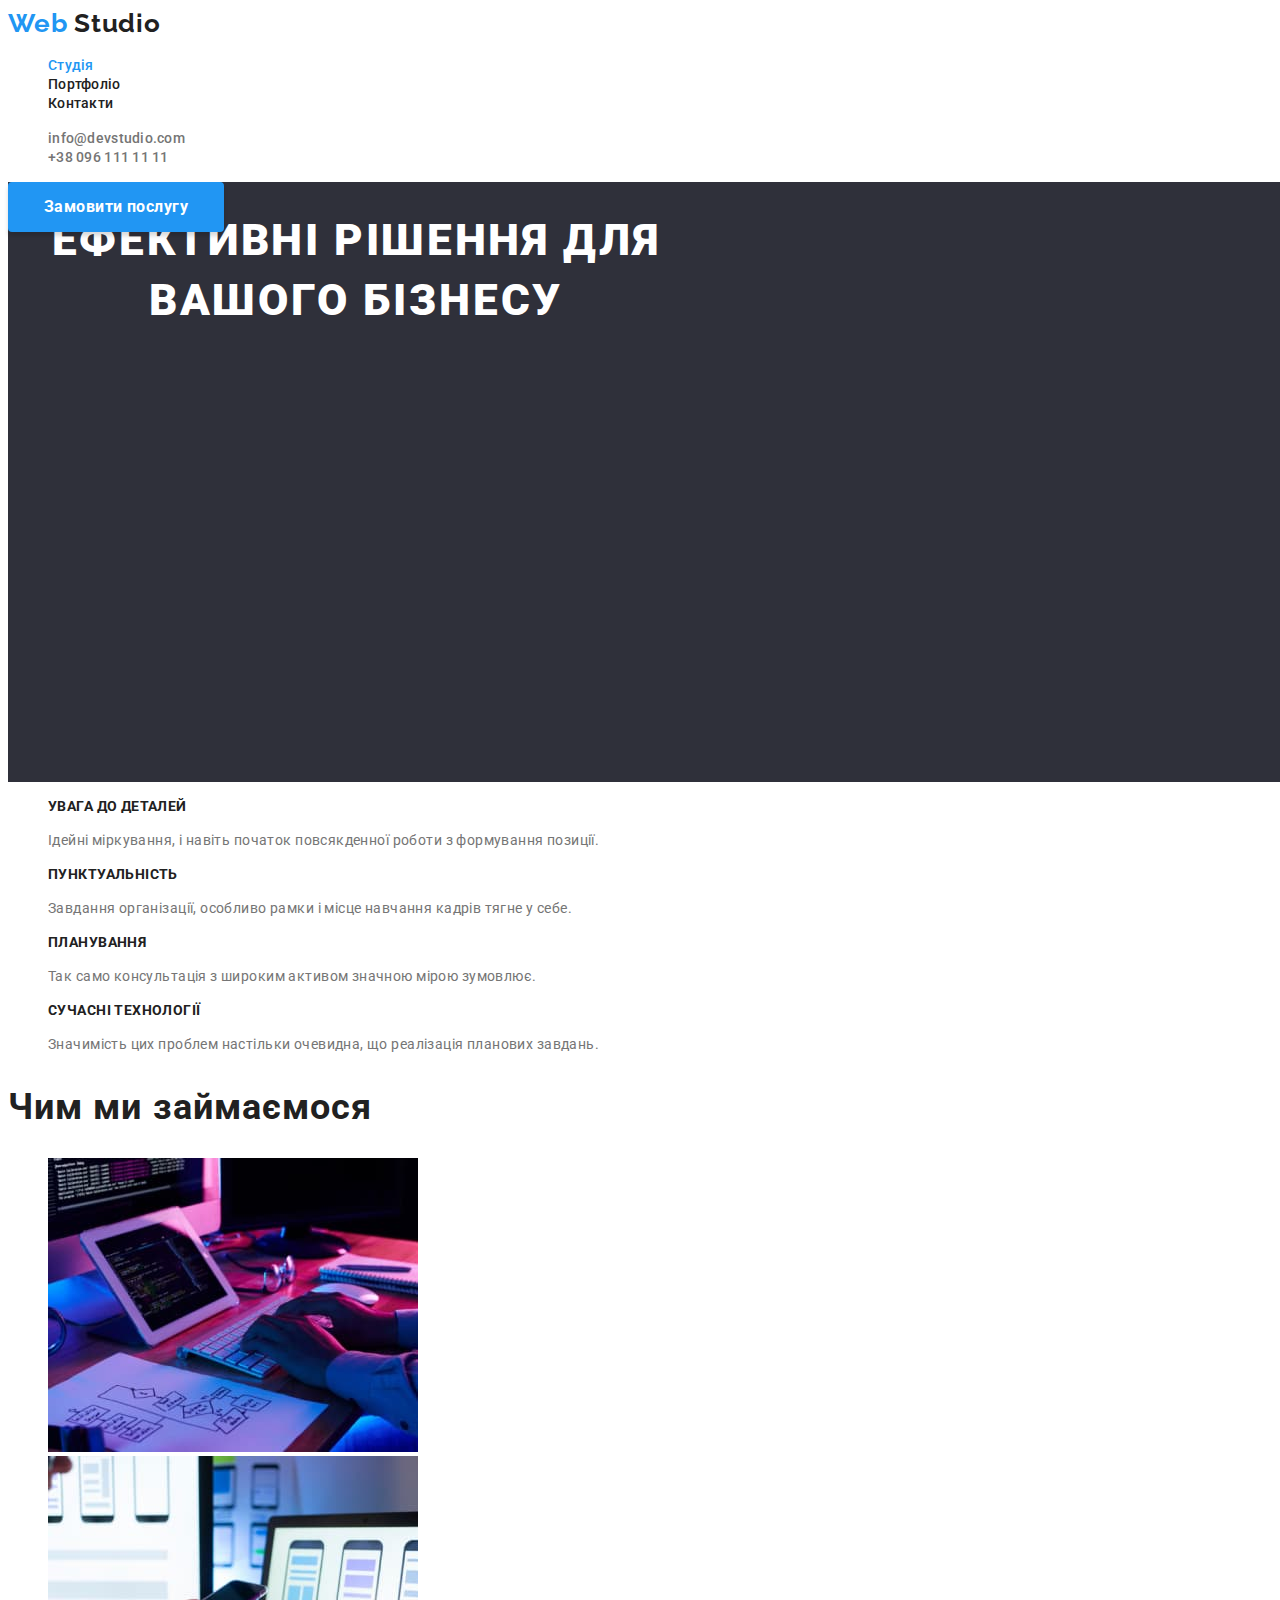
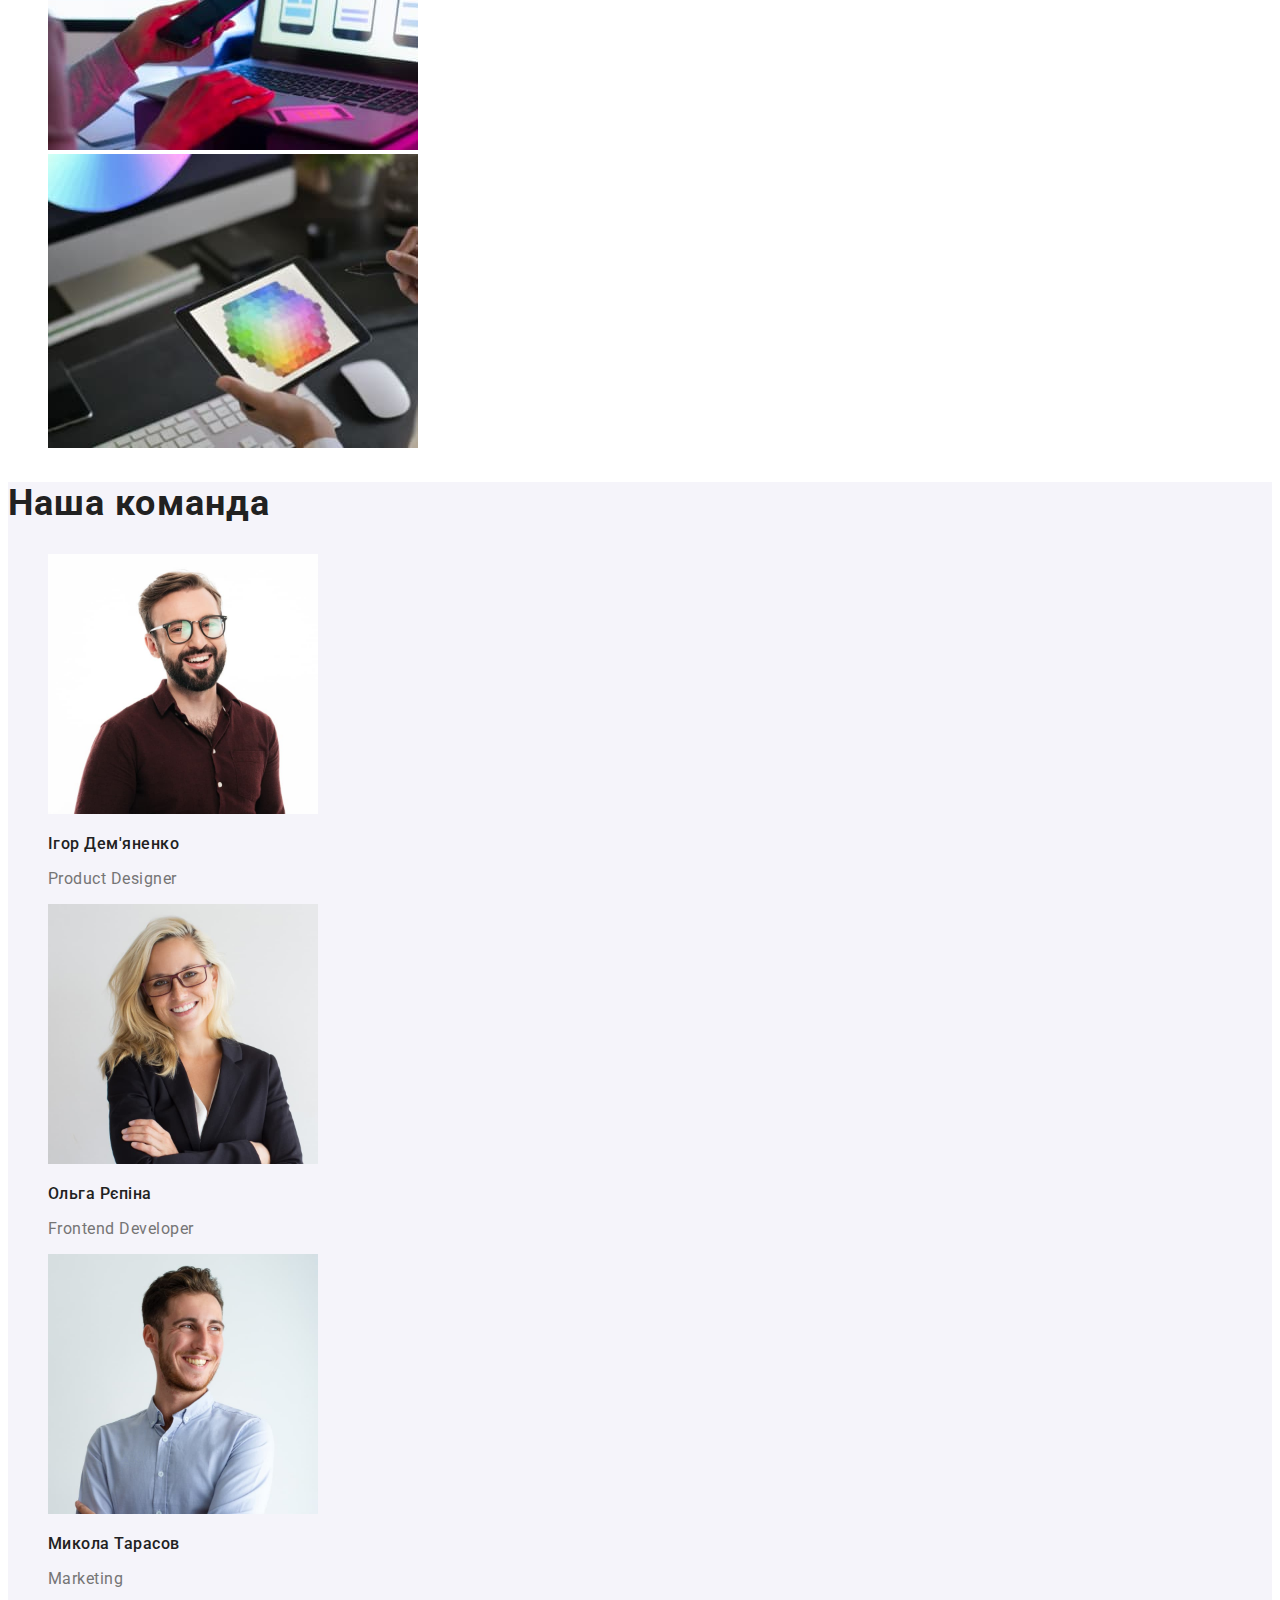
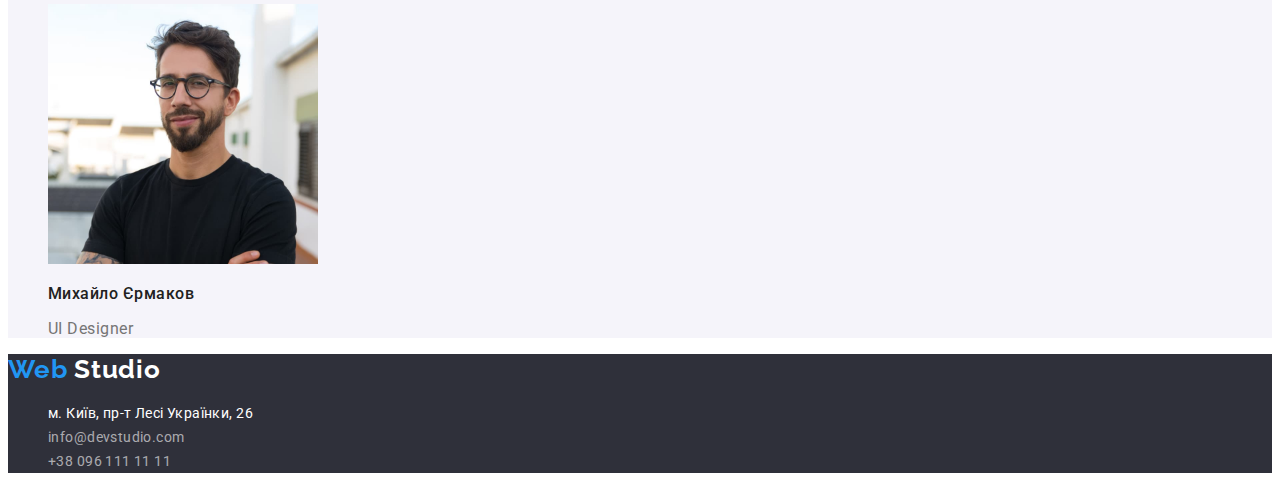
==== index.html @ 4c3aa077 "копія дз2 в дз3" ====
<!DOCTYPE html>
<html lang="uk">
  <head>
    <link rel="preconnect" href="https://fonts.googleapis.com" />
    <link rel="preconnect" href="https://fonts.gstatic.com" crossorigin />
    <link rel="preconnect" href="https://fonts.googleapis.com" />
    <link rel="preconnect" href="https://fonts.gstatic.com" crossorigin />
    <meta charset="UTF-8" />
    <meta http-equiv="X-UA-Compatible" content="IE=edge" />
    <meta name="viewport" content="width=device-width, initial-scale=1.0" />
    <title>Home work1 WebStudio</title>
    <link
      href="https://fonts.googleapis.com/css2?family=Raleway:wght@700&family=Roboto:wght@400;500;700;900&display=swap"
      rel="stylesheet"
    />
    <link rel="stylesheet" href="./css/styles.css" />
  </head>
  <body>
    <!-- Header -->
    <header>
      <a href="#" class="logo">
        Web
        <span class="logo-web">Studio</span>
      </a>
      <nav class="nav-links">
        <ul class="list">
          <li><a class="link link-page-current" href="#">Студія</a></li>
          <li>
            <a class="link link-page-secondary" href="./portfolio.html">
              Портфоліо
            </a>
          </li>
          <li><a class="link link-page-secondary" href="#">Контакти</a></li>
        </ul>
      </nav>
      <ul class="list">
        <li>
          <a class="header-contact" href="mailto:info@devstudio.com">
            info@devstudio.com
          </a>
        </li>
        <li>
          <a class="header-contact" href="tel:+380961111111">
            +38 096 111 11 11
          </a>
        </li>
      </ul>
    </header>
    <!-- main -->
    <main>
      <section class="hero">
        <h1 class="hero-title">Ефективні рішення для вашого бізнесу</h1>
        <button type="button" class="hero-button">Замовити послугу</button>
      </section>
      <section class="benefits">
        <h2 hidden>Переваги</h2>
        <ul class="list">
          <li>
            <h3 class="benefits-title">УВАГА ДО ДЕТАЛЕЙ</h3>
            <p class="benefits-text">
              Ідейні міркування, і навіть початок повсякденної роботи з
              формування позиції.
            </p>
          </li>
          <li>
            <h3 class="benefits-title">ПУНКТУАЛЬНІСТЬ</h3>
            <p class="benefits-text">
              Завдання організації, особливо рамки і місце навчання кадрів тягне
              у себе.
            </p>
          </li>
          <li>
            <h3 class="benefits-title">ПЛАНУВАННЯ</h3>
            <p class="benefits-text">
              Так само консультація з широким активом значною мірою зумовлює.
            </p>
          </li>
          <li>
            <h3 class="benefits-title">СУЧАСНІ ТЕХНОЛОГІЇ</h3>
            <p class="benefits-text">
              Значимість цих проблем настільки очевидна, що реалізація планових
              завдань.
            </p>
          </li>
        </ul>
      </section>
      <section class="project">
        <h2 class="project-title">Чим ми займаємося</h2>
        <ul class="list">
          <li>
            <img
              src="./img/project1.jpg"
              alt="frontend пише код проєкту"
              width="370"
            />
          </li>
          <li>
            <img
              src="./img/project2.jpg"
              alt="адаптація до мобільної версії"
              width="370"
            />
          </li>
          <li>
            <img
              src="./img/project3.jpg"
              alt="дизайнер підбирає кольор"
              width="370"
            />
          </li>
        </ul>
      </section>
      <section class="team">
        <h2 class="team-title">Наша команда</h2>
        <ul class="list">
          <li>
            <img
              src="./img/project_designer.jpg"
              alt="керіник проєкта"
              width="270"
            />
            <h3 class="specialist-title">Ігор Дем'яненко</h3>
            <p class="specialist-text">Product Designer</p>
          </li>
          <li>
            <img
              src="./img/frontend_developer.jpg"
              alt="frontend"
              width="270"
            />
            <h3 class="specialist-title">Ольга Рєпіна</h3>
            <p class="specialist-text">Frontend Developer</p>
          </li>
          <li>
            <img src="./img/marketing.jpg" alt="маркетолог" width="270" />
            <h3 class="specialist-title">Микола Тарасов</h3>
            <p class="specialist-text">Marketing</p>
          </li>
          <li>
            <img src="./img/ui_designer.jpg" alt="дизайнер" width="270" />
            <h3 class="specialist-title">Михайло Єрмаков</h3>
            <p class="specialist-text">UI Designer</p>
          </li>
        </ul>
      </section>
    </main>
    <!-- Footer -->
    <footer class="footer">
      <a href="#" class="logo">
        Web
        <span class="logo-studio">Studio</span>
      </a>
      <address>
        <ul class="list">
          <li>
            <a
              class="address"
              href="https://goo.gl/maps/8CbtvmyLUksSTkxB8"
              target="_blank"
            >
              м. Київ, пр-т Лесі Українки, 26
            </a>
          </li>
          <li>
            <a class="footer-contact" href="mailto:info@devstudio.com">
              info@devstudio.com
            </a>
          </li>
          <li>
            <a class="footer-contact" href="tel:+380961111111">
              +38 096 111 11 11
            </a>
          </li>
        </ul>
      </address>
    </footer>
  </body>
</html>
---- css/styles.css ----
/* колір основного тексту #757575 */
/* колір вторинного тексту #212121 */
/* колір акценту #2196F3 */
/* колір білий #FFFFFF */
/* колір фону темний #2F303A */
/* колір фону сірого #F5F4FA */
/* колір прозорий rgba(255, 255, 255, 0.6) */

:root {
  --primary-text-color: #757575;
  --title-text-color: #212121;
  --accent-color: #2196f3;
  --primary-white-color: #ffffff;
  --color-transparent: rgba(255, 255, 255, 0.6);
  --background-color-dark: #2f303a;
  --background-color-gray: #f5f4fa;
}
/* Загальні стилі */
body {
  font-family: Roboto, sans-serif;
  background-color: var(--primary-white-color);
  color: var(--primary-text-color);
}
.list {
  list-style: none;
}
.buttons {
  list-style: none;
}

.link {
  color: var(--title-text-color);
  text-decoration: none;
  font-family: Roboto;
  font-weight: 500;
  font-size: 14px;
  line-height: calc(16 / 14);
  letter-spacing: 0.02em;
}

/* стилі логотипу */
.logo {
  color: var(--accent-color);
  font-family: 'Raleway';
  font-style: normal;
  font-weight: 700;
  font-size: 26px;
  line-height: calc(31 / 26);
  text-decoration: none;
  letter-spacing: 0.03em;
}
.logo-web {
  color: var(--title-text-color);
}
.logo-studio {
  color: var(--primary-white-color);
}
/* стилі контактів шапки */
.header-contact {
  font-weight: 500;
  font-size: 14px;
  line-height: calc(16 / 14);
  letter-spacing: 0.02em;
  text-decoration: none;
  color: var(--primary-text-color);
}
.header-contact:hover,
.header-contact:focus {
  color: var(--accent-color);
}
/* стилі навігатора */

.link-page-current .link-page-secondary {
  font-weight: 500;
  font-size: 14px;
  line-height: calc(16 / 14);
  letter-spacing: 0.02em;
}

.link-page-secondary:hover,
.link-page-secondary:focus {
  color: var(--accent-color);
}

.link-page-current {
  color: var(--accent-color);
}

/* стилі main WebStudio */
.hero {
  background: var(--background-color-dark);
  width: 1600px;
  height: 600px;
}
.hero-title {
  position: absolute;
  width: 696px;
  height: 120px;
  font-weight: 900;
  font-size: 44px;
  line-height: 1.36;
  text-align: center;
  letter-spacing: 0.06em;
  text-transform: uppercase;
  color: var(--primary-white-color);
}
.hero-button {
  font-family: inherit;
  font-weight: 700;
  font-size: 16px;
  line-height: calc(30 / 16);
  text-align: center;
  letter-spacing: 0.03em;
  color: var(--primary-white-color);
  background-color: var(--accent-color);
  cursor: pointer;
  border-radius: 4px;
  border: 0;
  box-shadow: 0px 4px 4px rgba(0, 0, 0, 0.15);
  position: absolute;
  width: 216px;
  height: 50px;
}
.hero-button:hover,
.hero-button:focus {
  color: var(--primary-white-color);
  background-color: #188ce8;
}
.benefits-title {
  font-size: 14px;
  line-height: calc(16 / 14);
  letter-spacing: 0.03em;
  text-transform: uppercase;
  color: var(--title-text-color);
}
.benefits-text {
  font-size: 14px;
  line-height: calc(24 / 14);
  letter-spacing: 0.03em;
  color: var(--primary-text-color);
}
.project-title {
  font-size: 36px;
  line-height: calc(42 / 36);
  letter-spacing: 0.03em;
  color: var(--title-text-color);
}
.team {
  background-color: var(--background-color-gray);
}
.team-title {
  font-size: 36px;
  line-height: calc(42 / 36);
  letter-spacing: 0.03em;
  color: var(--title-text-color);
}
.specialist-title {
  font-weight: 500;
  font-size: 16px;
  line-height: 19px;
  letter-spacing: 0.03em;
  color: var(--title-text-color);
}
.specialist-text {
  font-size: 16px;
  line-height: calc(19 / 16);
  letter-spacing: 0.03em;
  color: var(--primary-text-color);
}
/* стилі main сторінки Porfolio */

/* стиль кнопки */
.button-filter {
  font-family: inherit;
  font-style: normal;
  font-weight: 500;
  font-size: 16px;
  line-height: calc(26 / 16);
  text-align: center;
  letter-spacing: 0.03em;
  color: var(--title-text-color);
  cursor: pointer;
  background-color: var(--background-color-gray);
  border-radius: 4px;
  border: 0;
}
.button-filter:hover,
.button-filter:focus {
  color: var(--primary-white-color);
  background-color: var(--accent-color);
}
/* стиль Галереї проєктів */
.gallary-title {
  font-size: 18px;
  line-height: calc(36 / 18);
  letter-spacing: 0.06em;
  color: var(--title-text-color);
  text-decoration: none;
}
.gallary-title:hover,
.gallary-title:focus {
  color: var(--accent-color);
}
.gallary-text {
  font-size: 16px;
  line-height: calc(30 / 16);
  letter-spacing: 0.03em;
  color: var(--primary-text-color);
}
/* стилі футера */
.footer {
  background: var(--background-color-dark);
}

.footer-contact {
  font-family: 'Roboto';
  font-style: normal;
  font-weight: 400;
  font-size: 14px;
  line-height: calc(24 / 14);
  text-decoration: none;
  letter-spacing: 0.03em;
  color: var(--color-transparent);
}
.footer-contact:hover,
.footer-contact:focus {
  color: var(--accent-color);
}
/* стиль адреси */
.address {
  color: var(--primary-white-color);
  font-family: 'Roboto';
  font-style: normal;
  font-weight: 400;
  font-size: 14px;
  line-height: calc(24 / 14);
  text-decoration: none;
  letter-spacing: 0.03em;
}
.address:hover,
.address:focus {
  color: var(--accent-color);
}
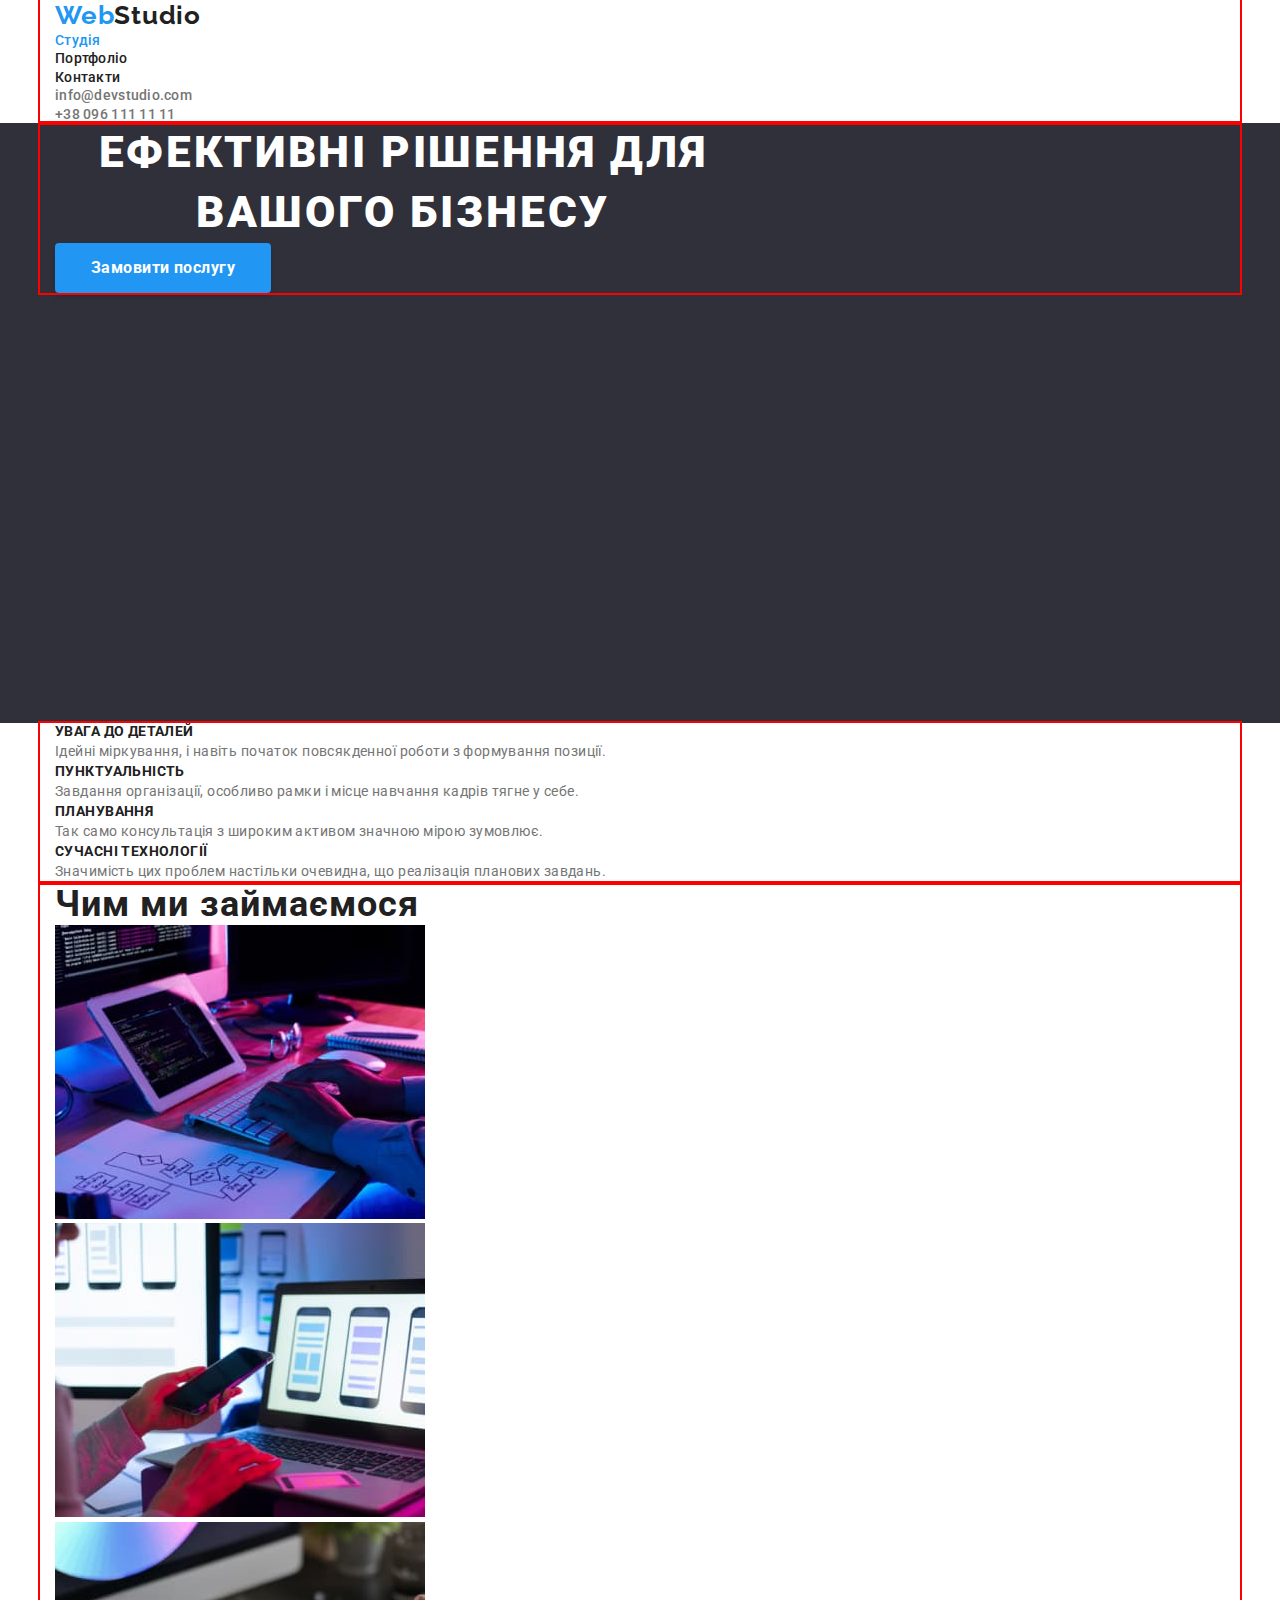
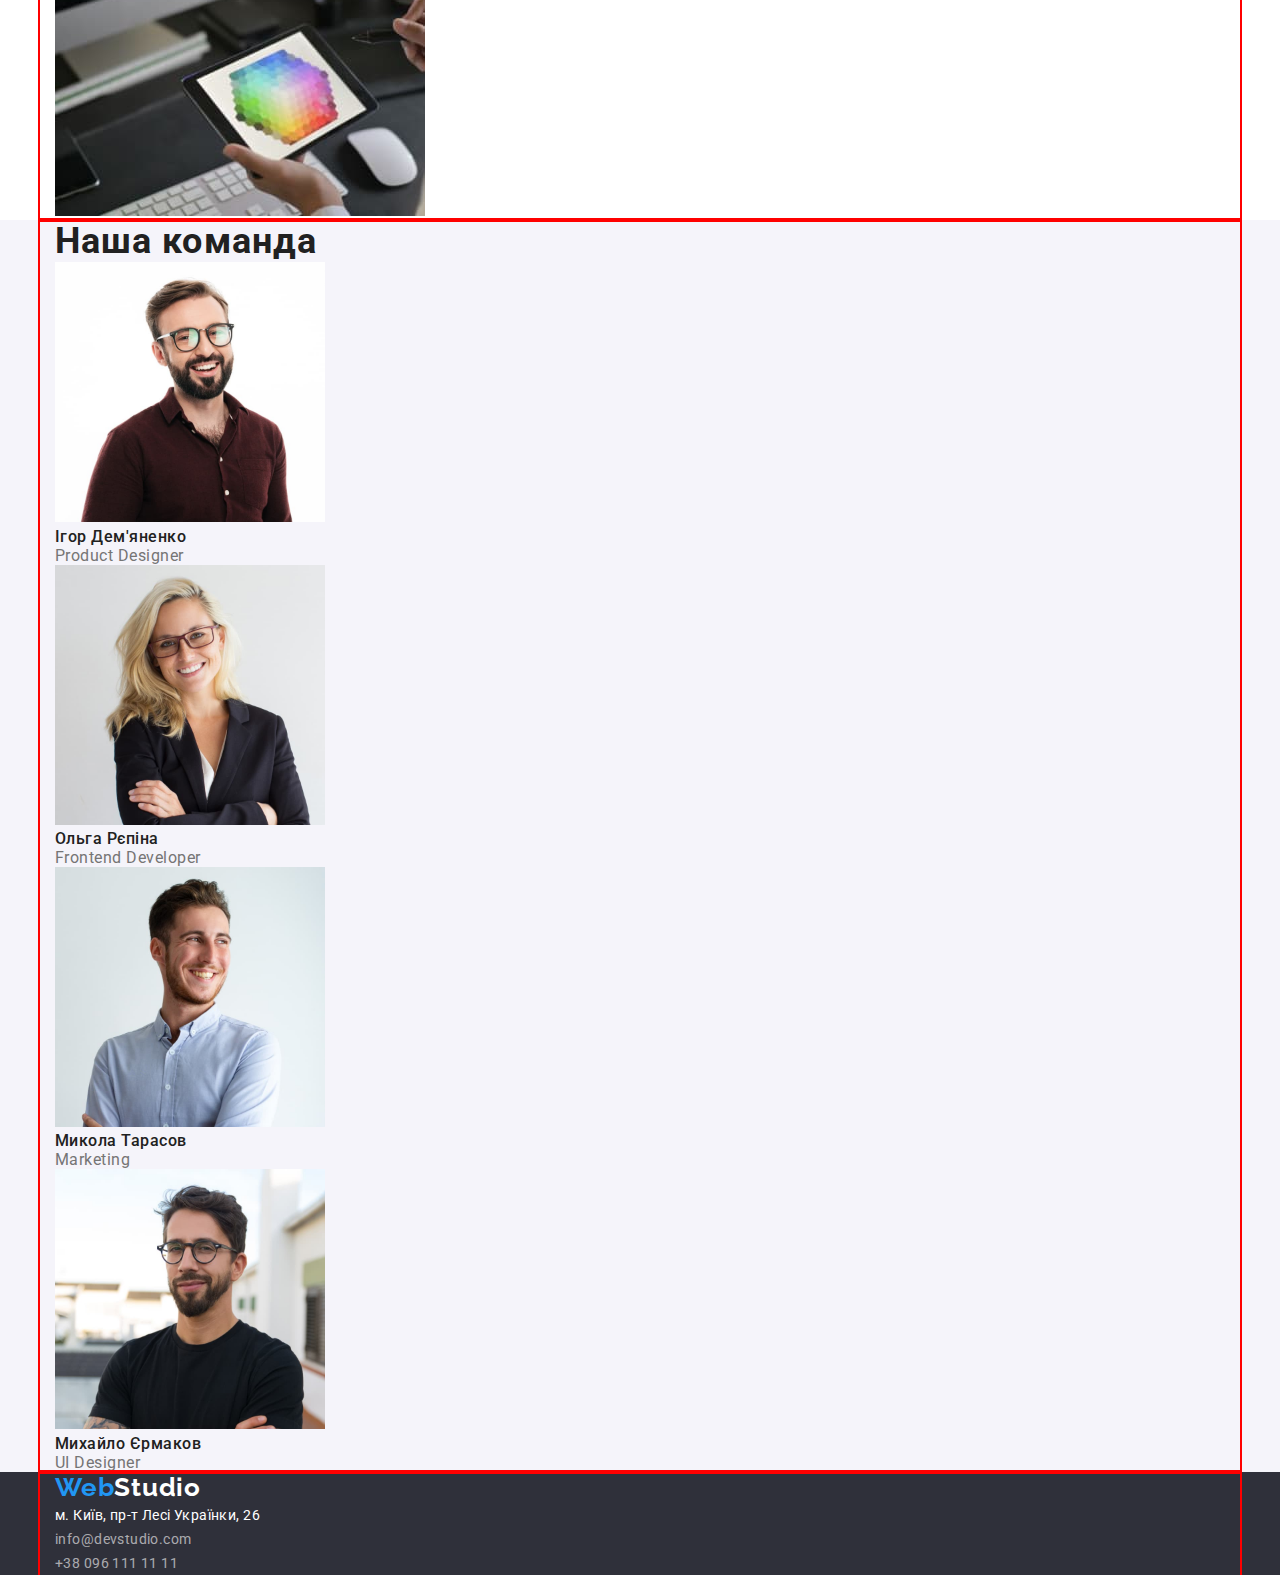
==== commit 9c3f6059: "розбиває на блоки" ====
--- a/index.html
+++ b/index.html
@@ -13,105 +13,116 @@
       href="https://fonts.googleapis.com/css2?family=Raleway:wght@700&family=Roboto:wght@400;500;700;900&display=swap"
       rel="stylesheet"
     />
+    <link rel="stylesheet" href="https://cdnjs.cloudflare.com/ajax/libs/modern-normalize/1.1.0/modern-normalize.min.css" />
     <link rel="stylesheet" href="./css/styles.css" />
   </head>
   <body>
     <!-- Header -->
-    <header>
-      <a href="#" class="logo">
-        Web
-        <span class="logo-web">Studio</span>
-      </a>
-      <nav class="nav-links">
+    <header class="page-header">
+      <div class="container">
+        <a href="#" class="logo">
+          Web<span class="logo-web">Studio</span>
+        </a>
+        <nav class="nav-links">
+          <ul class="list">
+            <li><a class="link link-page-current" href="#">Студія</a></li>
+            <li>
+              <a class="link link-page-secondary" href="./portfolio.html">
+                Портфоліо
+              </a>
+            </li>
+            <li><a class="link link-page-secondary" href="#">Контакти</a></li>
+          </ul>
+        </nav>
         <ul class="list">
-          <li><a class="link link-page-current" href="#">Студія</a></li>
           <li>
-            <a class="link link-page-secondary" href="./portfolio.html">
-              Портфоліо
+            <a class="header-contact" href="mailto:info@devstudio.com">
+              info@devstudio.com
             </a>
           </li>
-          <li><a class="link link-page-secondary" href="#">Контакти</a></li>
+          <li>
+            <a class="header-contact" href="tel:+380961111111">
+              +38 096 111 11 11
+            </a>
+          </li>
         </ul>
-      </nav>
-      <ul class="list">
-        <li>
-          <a class="header-contact" href="mailto:info@devstudio.com">
-            info@devstudio.com
-          </a>
-        </li>
-        <li>
-          <a class="header-contact" href="tel:+380961111111">
-            +38 096 111 11 11
-          </a>
-        </li>
-      </ul>
+      </div>
     </header>
     <!-- main -->
     <main>
       <section class="hero">
-        <h1 class="hero-title">Ефективні рішення для вашого бізнесу</h1>
+        <div class="container">
+          <h1 class="hero-title">Ефективні рішення для вашого бізнесу</h1>
         <button type="button" class="hero-button">Замовити послугу</button>
-      </section>
+        </div>
+              </section>
+
       <section class="benefits">
-        <h2 hidden>Переваги</h2>
-        <ul class="list">
-          <li>
-            <h3 class="benefits-title">УВАГА ДО ДЕТАЛЕЙ</h3>
-            <p class="benefits-text">
-              Ідейні міркування, і навіть початок повсякденної роботи з
-              формування позиції.
-            </p>
-          </li>
-          <li>
-            <h3 class="benefits-title">ПУНКТУАЛЬНІСТЬ</h3>
-            <p class="benefits-text">
-              Завдання організації, особливо рамки і місце навчання кадрів тягне
-              у себе.
-            </p>
-          </li>
-          <li>
-            <h3 class="benefits-title">ПЛАНУВАННЯ</h3>
-            <p class="benefits-text">
-              Так само консультація з широким активом значною мірою зумовлює.
-            </p>
-          </li>
-          <li>
-            <h3 class="benefits-title">СУЧАСНІ ТЕХНОЛОГІЇ</h3>
-            <p class="benefits-text">
-              Значимість цих проблем настільки очевидна, що реалізація планових
-              завдань.
-            </p>
-          </li>
-        </ul>
-      </section>
+        <div class="container">
+          <h2 hidden>Переваги</h2>
+          <ul class="list">
+            <li>
+              <h3 class="benefits-title">УВАГА ДО ДЕТАЛЕЙ</h3>
+              <p class="benefits-text">
+                Ідейні міркування, і навіть початок повсякденної роботи з
+                формування позиції.
+              </p>
+            </li>
+            <li>
+              <h3 class="benefits-title">ПУНКТУАЛЬНІСТЬ</h3>
+              <p class="benefits-text">
+                Завдання організації, особливо рамки і місце навчання кадрів тягне
+                у себе.
+              </p>
+            </li>
+            <li>
+              <h3 class="benefits-title">ПЛАНУВАННЯ</h3>
+              <p class="benefits-text">
+                Так само консультація з широким активом значною мірою зумовлює.
+              </p>
+            </li>
+            <li>
+              <h3 class="benefits-title">СУЧАСНІ ТЕХНОЛОГІЇ</h3>
+              <p class="benefits-text">
+                Значимість цих проблем настільки очевидна, що реалізація планових
+                завдань.
+              </p>
+            </li>
+          </ul>
+        </div>
+             </section>
       <section class="project">
-        <h2 class="project-title">Чим ми займаємося</h2>
-        <ul class="list">
-          <li>
-            <img
-              src="./img/project1.jpg"
-              alt="frontend пише код проєкту"
-              width="370"
-            />
-          </li>
-          <li>
-            <img
-              src="./img/project2.jpg"
-              alt="адаптація до мобільної версії"
-              width="370"
-            />
-          </li>
-          <li>
-            <img
-              src="./img/project3.jpg"
-              alt="дизайнер підбирає кольор"
-              width="370"
-            />
-          </li>
-        </ul>
-      </section>
+        <div class="container">
+          <h2 class="project-title">Чим ми займаємося</h2>
+          <ul class="list">
+            <li>
+              <img
+                src="./img/project1.jpg"
+                alt="frontend пише код проєкту"
+                width="370"
+              />
+            </li>
+            <li>
+              <img
+                src="./img/project2.jpg"
+                alt="адаптація до мобільної версії"
+                width="370"
+              />
+            </li>
+            <li>
+              <img
+                src="./img/project3.jpg"
+                alt="дизайнер підбирає кольор"
+                width="370"
+              />
+            </li>
+          </ul>
+        </div>
+             </section>
+
       <section class="team">
-        <h2 class="team-title">Наша команда</h2>
+        <div class="container">
+          <h2 class="team-title">Наша команда</h2>
         <ul class="list">
           <li>
             <img
@@ -142,37 +153,41 @@
             <p class="specialist-text">UI Designer</p>
           </li>
         </ul>
+        </div>
+        
       </section>
     </main>
     <!-- Footer -->
     <footer class="footer">
-      <a href="#" class="logo">
-        Web
-        <span class="logo-studio">Studio</span>
-      </a>
-      <address>
-        <ul class="list">
-          <li>
-            <a
-              class="address"
-              href="https://goo.gl/maps/8CbtvmyLUksSTkxB8"
-              target="_blank"
-            >
-              м. Київ, пр-т Лесі Українки, 26
-            </a>
-          </li>
-          <li>
-            <a class="footer-contact" href="mailto:info@devstudio.com">
-              info@devstudio.com
-            </a>
-          </li>
-          <li>
-            <a class="footer-contact" href="tel:+380961111111">
-              +38 096 111 11 11
-            </a>
-          </li>
-        </ul>
-      </address>
+      <div class="container">
+        <a href="#" class="logo">
+          Web<span class="logo-studio">Studio</span>
+        </a>
+        <address>
+          <ul class="list">
+            <li>
+              <a
+                class="address"
+                href="https://goo.gl/maps/8CbtvmyLUksSTkxB8"
+                target="_blank"
+              >
+                м. Київ, пр-т Лесі Українки, 26
+              </a>
+            </li>
+            <li>
+              <a class="footer-contact" href="mailto:info@devstudio.com">
+                info@devstudio.com
+              </a>
+            </li>
+            <li>
+              <a class="footer-contact" href="tel:+380961111111">
+                +38 096 111 11 11
+              </a>
+            </li>
+          </ul>
+        </address>
+      </div>
+      
     </footer>
   </body>
 </html>
--- a/css/styles.css
+++ b/css/styles.css
@@ -5,6 +5,12 @@
 /* колір фону темний #2F303A */
 /* колір фону сірого #F5F4FA */
 /* колір прозорий rgba(255, 255, 255, 0.6) */
+
+*,
+*::before,
+*::after {
+  box-sizing: border-box;
+}
 
 :root {
   --primary-text-color: #757575;
@@ -23,11 +29,20 @@
 }
 .list {
   list-style: none;
+  margin: 0;
+  padding-left: 0;
 }
 .buttons {
   list-style: none;
 }
 
+.container {
+  width: 1200px;
+  margin: auto;
+  padding: 0 15px;
+  outline: 2px solid red;
+}
+
 .link {
   color: var(--title-text-color);
   text-decoration: none;
@@ -37,7 +52,9 @@
   line-height: calc(16 / 14);
   letter-spacing: 0.02em;
 }
-
+h1, h2, h3, ul, p {
+  margin: 0;
+}
 /* стилі логотипу */
 .logo {
   color: var(--accent-color);
@@ -89,12 +106,12 @@
 /* стилі main WebStudio */
 .hero {
   background: var(--background-color-dark);
-  width: 1600px;
   height: 600px;
+  
 }
 .hero-title {
-  position: absolute;
-  width: 696px;
+  margin: 0;
+ width: 696px;
   height: 120px;
   font-weight: 900;
   font-size: 44px;
@@ -117,7 +134,6 @@
   border-radius: 4px;
   border: 0;
   box-shadow: 0px 4px 4px rgba(0, 0, 0, 0.15);
-  position: absolute;
   width: 216px;
   height: 50px;
 }
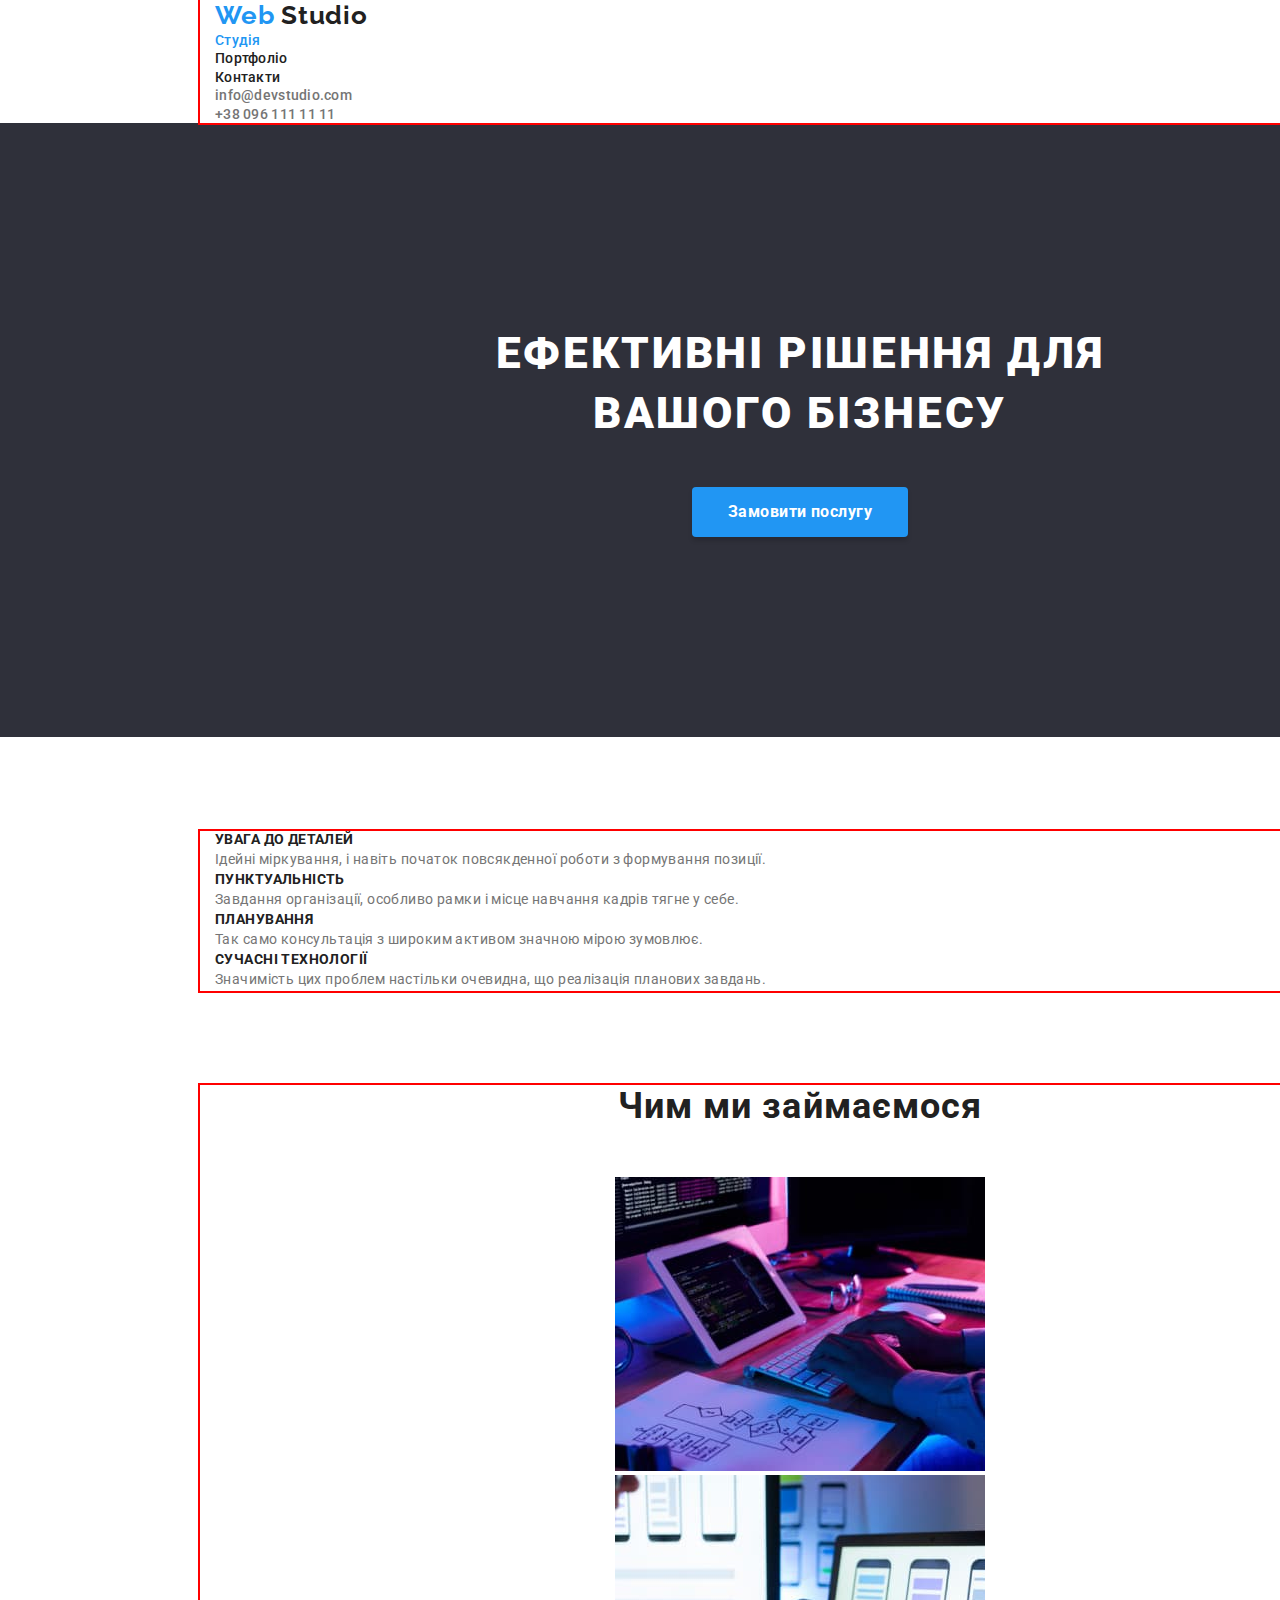
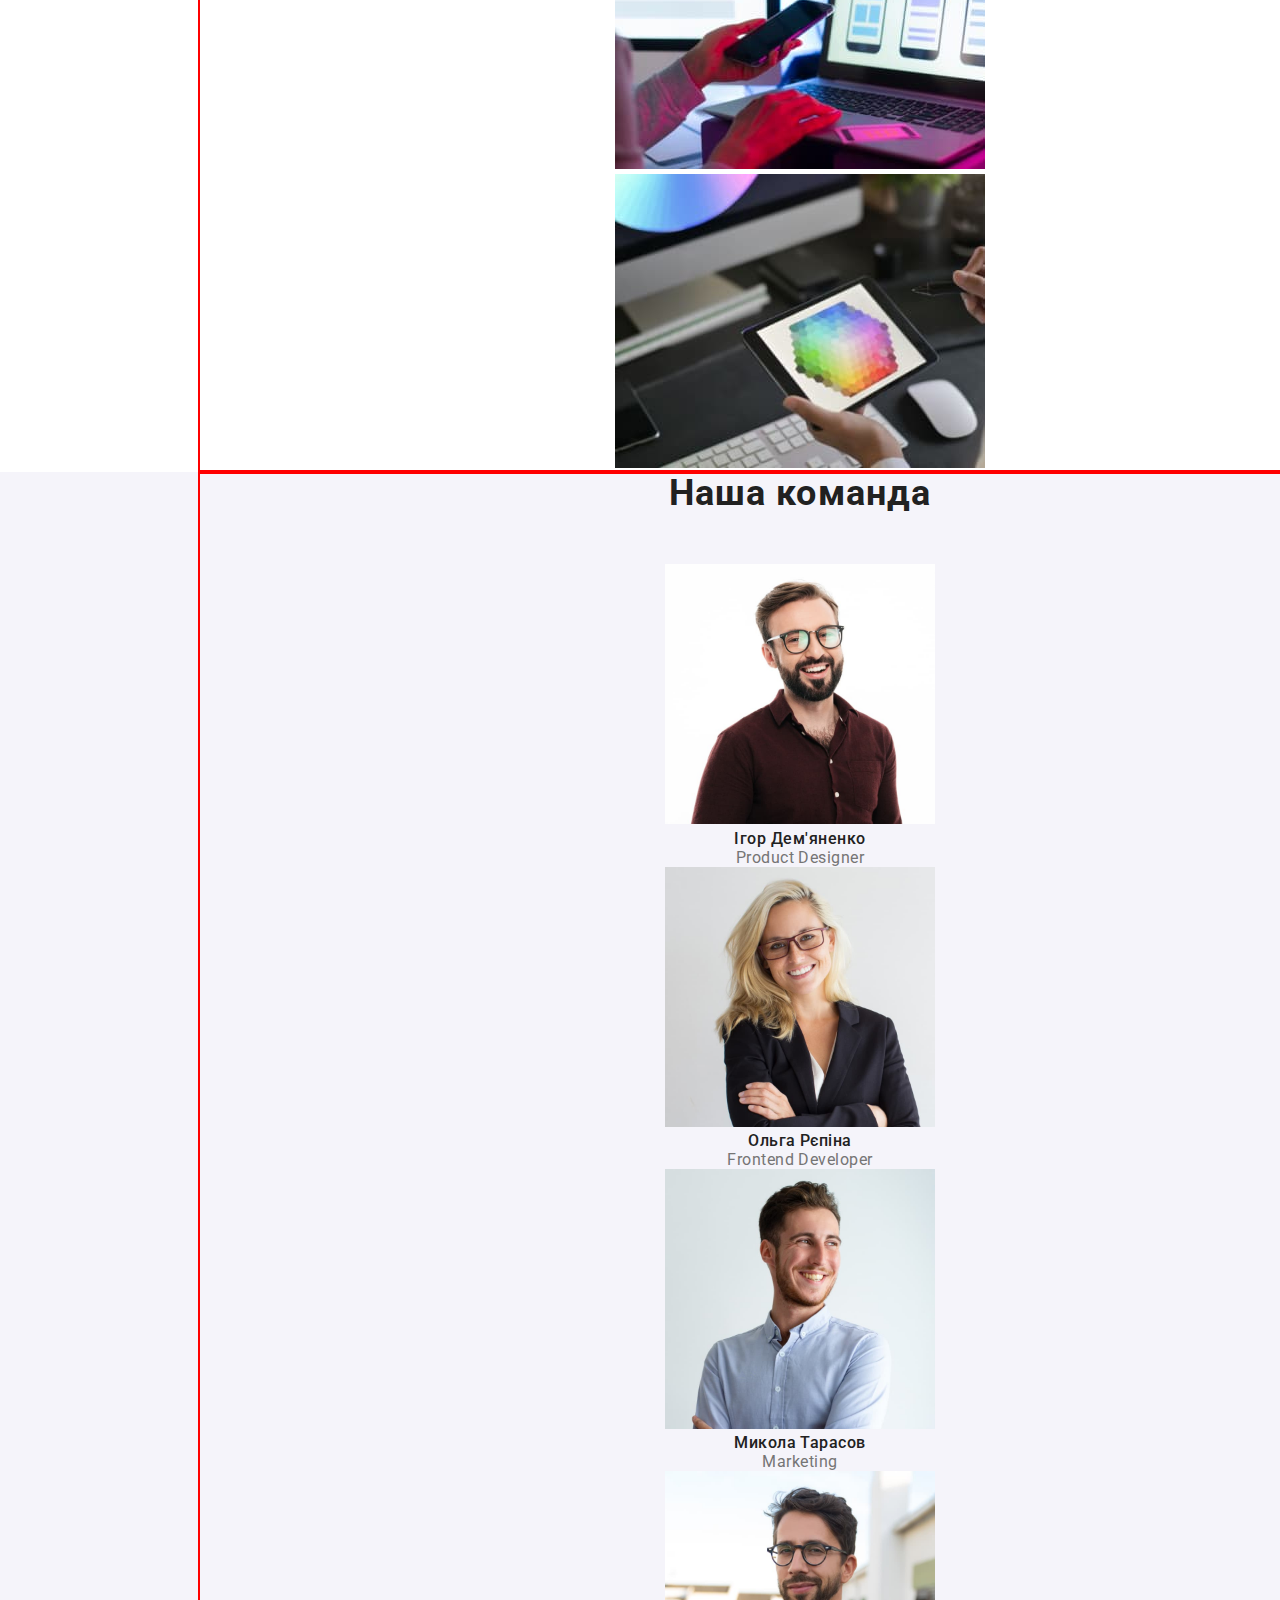
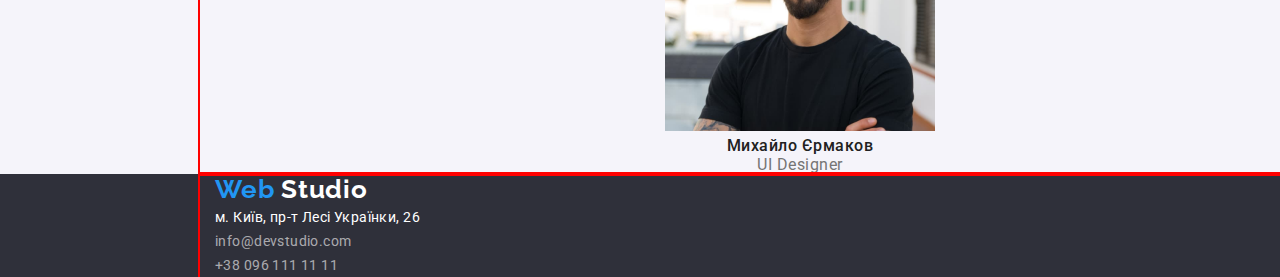
==== commit ffafa3f4: "додає розмітку контнйнерами" ====
--- a/index.html
+++ b/index.html
@@ -13,15 +13,19 @@
       href="https://fonts.googleapis.com/css2?family=Raleway:wght@700&family=Roboto:wght@400;500;700;900&display=swap"
       rel="stylesheet"
     />
-    <link rel="stylesheet" href="https://cdnjs.cloudflare.com/ajax/libs/modern-normalize/1.1.0/modern-normalize.min.css" />
+    <link
+      rel="stylesheet"
+      href="https://cdnjs.cloudflare.com/ajax/libs/modern-normalize/1.1.0/modern-normalize.min.css"
+    />
     <link rel="stylesheet" href="./css/styles.css" />
   </head>
   <body>
     <!-- Header -->
-    <header class="page-header">
+    <header class="page-header section">
       <div class="container">
         <a href="#" class="logo">
-          Web<span class="logo-web">Studio</span>
+          Web
+          <span class="logo-web">Studio</span>
         </a>
         <nav class="nav-links">
           <ul class="list">
@@ -50,14 +54,15 @@
     </header>
     <!-- main -->
     <main>
-      <section class="hero">
-        <div class="container">
-          <h1 class="hero-title">Ефективні рішення для вашого бізнесу</h1>
+      <section class="hero section">
+        <h1 class="hero-title">
+          Ефективні рішення для
+          <pre class="pre-title">вашого бізнесу</pre>
+        </h1>
         <button type="button" class="hero-button">Замовити послугу</button>
-        </div>
-              </section>
+      </section>
 
-      <section class="benefits">
+      <section class="benefits section">
         <div class="container">
           <h2 hidden>Переваги</h2>
           <ul class="list">
@@ -71,8 +76,8 @@
             <li>
               <h3 class="benefits-title">ПУНКТУАЛЬНІСТЬ</h3>
               <p class="benefits-text">
-                Завдання організації, особливо рамки і місце навчання кадрів тягне
-                у себе.
+                Завдання організації, особливо рамки і місце навчання кадрів
+                тягне у себе.
               </p>
             </li>
             <li>
@@ -84,15 +89,15 @@
             <li>
               <h3 class="benefits-title">СУЧАСНІ ТЕХНОЛОГІЇ</h3>
               <p class="benefits-text">
-                Значимість цих проблем настільки очевидна, що реалізація планових
-                завдань.
+                Значимість цих проблем настільки очевидна, що реалізація
+                планових завдань.
               </p>
             </li>
           </ul>
         </div>
-             </section>
-      <section class="project">
-        <div class="container">
+      </section>
+      <section class="project section">
+        <div class="container container-project">
           <h2 class="project-title">Чим ми займаємося</h2>
           <ul class="list">
             <li>
@@ -118,50 +123,50 @@
             </li>
           </ul>
         </div>
-             </section>
+      </section>
 
-      <section class="team">
-        <div class="container">
+      <section class="team section">
+        <div class="container container-team">
           <h2 class="team-title">Наша команда</h2>
-        <ul class="list">
-          <li>
-            <img
-              src="./img/project_designer.jpg"
-              alt="керіник проєкта"
-              width="270"
-            />
-            <h3 class="specialist-title">Ігор Дем'яненко</h3>
-            <p class="specialist-text">Product Designer</p>
-          </li>
-          <li>
-            <img
-              src="./img/frontend_developer.jpg"
-              alt="frontend"
-              width="270"
-            />
-            <h3 class="specialist-title">Ольга Рєпіна</h3>
-            <p class="specialist-text">Frontend Developer</p>
-          </li>
-          <li>
-            <img src="./img/marketing.jpg" alt="маркетолог" width="270" />
-            <h3 class="specialist-title">Микола Тарасов</h3>
-            <p class="specialist-text">Marketing</p>
-          </li>
-          <li>
-            <img src="./img/ui_designer.jpg" alt="дизайнер" width="270" />
-            <h3 class="specialist-title">Михайло Єрмаков</h3>
-            <p class="specialist-text">UI Designer</p>
-          </li>
-        </ul>
+          <ul class="list">
+            <li>
+              <img
+                src="./img/project_designer.jpg"
+                alt="керіник проєкта"
+                width="270"
+              />
+              <h3 class="specialist-title">Ігор Дем'яненко</h3>
+              <p class="specialist-text">Product Designer</p>
+            </li>
+            <li>
+              <img
+                src="./img/frontend_developer.jpg"
+                alt="frontend"
+                width="270"
+              />
+              <h3 class="specialist-title">Ольга Рєпіна</h3>
+              <p class="specialist-text">Frontend Developer</p>
+            </li>
+            <li>
+              <img src="./img/marketing.jpg" alt="маркетолог" width="270" />
+              <h3 class="specialist-title">Микола Тарасов</h3>
+              <p class="specialist-text">Marketing</p>
+            </li>
+            <li>
+              <img src="./img/ui_designer.jpg" alt="дизайнер" width="270" />
+              <h3 class="specialist-title">Михайло Єрмаков</h3>
+              <p class="specialist-text">UI Designer</p>
+            </li>
+          </ul>
         </div>
-        
       </section>
     </main>
     <!-- Footer -->
-    <footer class="footer">
+    <footer class="footer section">
       <div class="container">
         <a href="#" class="logo">
-          Web<span class="logo-studio">Studio</span>
+          Web
+          <span class="logo-studio">Studio</span>
         </a>
         <address>
           <ul class="list">
@@ -187,7 +192,6 @@
           </ul>
         </address>
       </div>
-      
     </footer>
   </body>
 </html>
--- a/css/styles.css
+++ b/css/styles.css
@@ -43,6 +43,13 @@
   outline: 2px solid red;
 }
 
+.section {
+  width: 1600px;
+  padding: 0 94px;
+  margin: auto;
+  
+}
+
 .link {
   color: var(--title-text-color);
   text-decoration: none;
@@ -106,22 +113,29 @@
 /* стилі main WebStudio */
 .hero {
   background: var(--background-color-dark);
-  height: 600px;
+ padding-top: 200px;
+ padding-bottom: 200px;
+ text-align: center;
+
   
 }
 .hero-title {
-  margin: 0;
- width: 696px;
-  height: 120px;
+  
+  margin-bottom: 40px;
   font-weight: 900;
   font-size: 44px;
-  line-height: 1.36;
+  line-height: calc(60 / 44);
   text-align: center;
   letter-spacing: 0.06em;
   text-transform: uppercase;
   color: var(--primary-white-color);
 }
+.pre-title {
+  margin-top: 0px;
+  font-family: inherit;
+}
 .hero-button {
+  display: inline-block;
   font-family: inherit;
   font-weight: 700;
   font-size: 16px;
@@ -142,6 +156,10 @@
   color: var(--primary-white-color);
   background-color: #188ce8;
 }
+.benefits {
+  padding-top: 94px;
+  padding-bottom: 94px;
+}
 .benefits-title {
   font-size: 14px;
   line-height: calc(16 / 14);
@@ -156,15 +174,22 @@
   color: var(--primary-text-color);
 }
 .project-title {
+  margin-bottom: 50px;
   font-size: 36px;
   line-height: calc(42 / 36);
   letter-spacing: 0.03em;
   color: var(--title-text-color);
 }
+.container-project, .container-team {
+  text-align: center;
+}
+
 .team {
   background-color: var(--background-color-gray);
+  
 }
 .team-title {
+  margin-bottom: 50px;
   font-size: 36px;
   line-height: calc(42 / 36);
   letter-spacing: 0.03em;
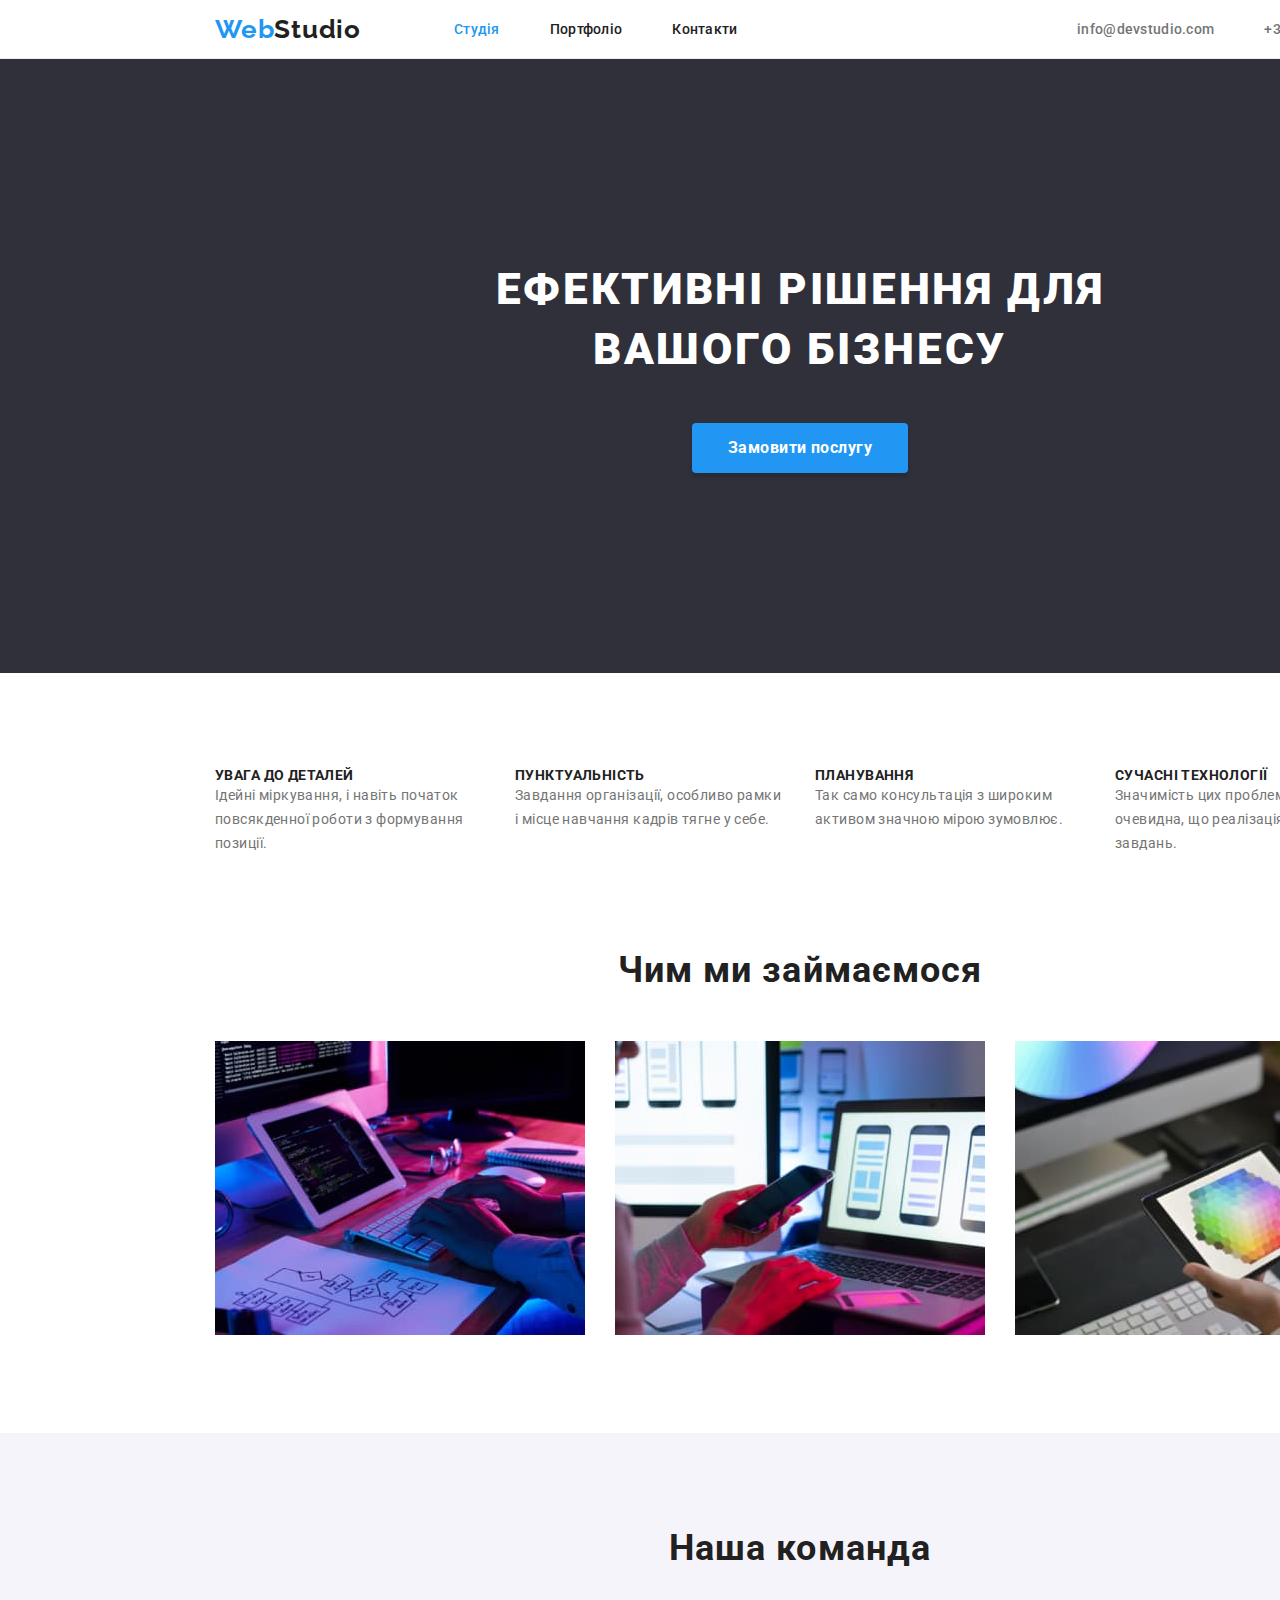
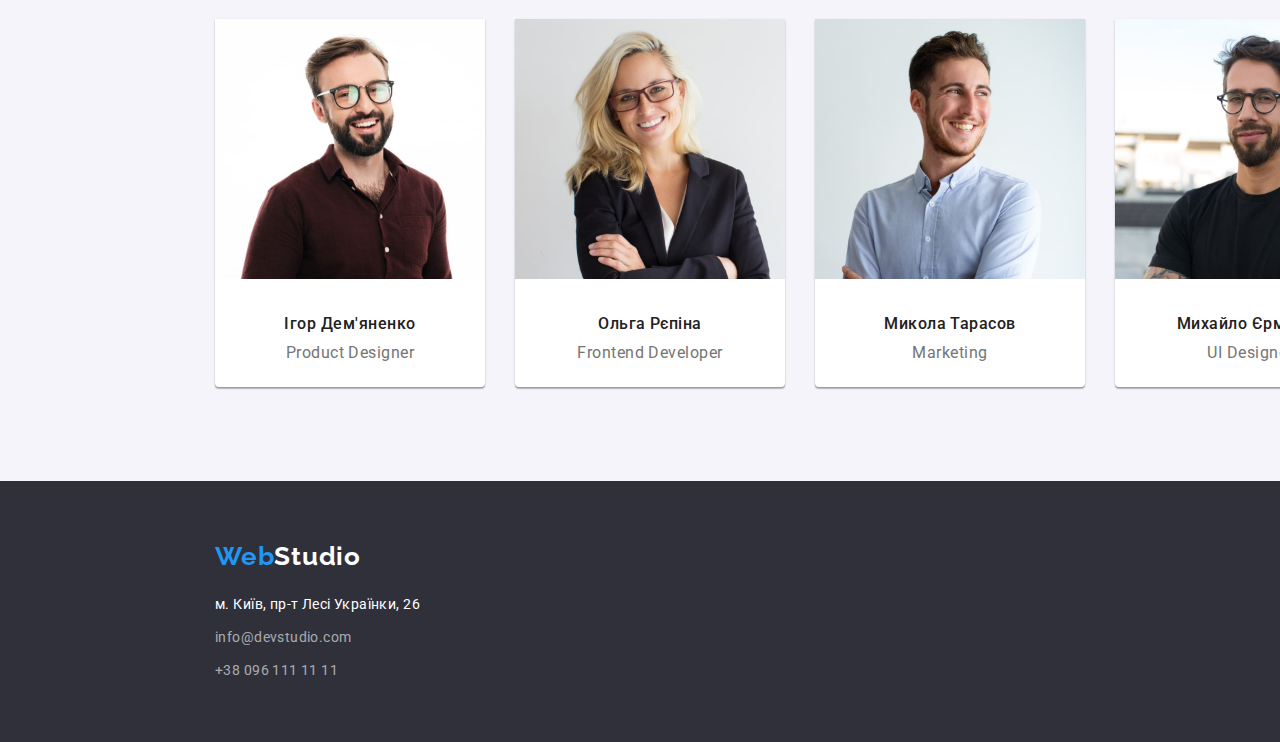
==== commit 10d472d9: "створює блоки-флекс" ====
--- a/index.html
+++ b/index.html
@@ -22,29 +22,26 @@
   <body>
     <!-- Header -->
     <header class="page-header section">
-      <div class="container">
-        <a href="#" class="logo">
-          Web
-          <span class="logo-web">Studio</span>
-        </a>
+      <div class="container main-nav">
+        <a href="#" class="logo">Web<span class="logo-web">Studio</span></a>
         <nav class="nav-links">
-          <ul class="list">
-            <li><a class="link link-page-current" href="#">Студія</a></li>
-            <li>
+          <ul class="list site-nav">
+            <li class="item"><a class="link link-page-current" href="#">Студія</a></li>
+            <li class="item">
               <a class="link link-page-secondary" href="./portfolio.html">
                 Портфоліо
               </a>
             </li>
-            <li><a class="link link-page-secondary" href="#">Контакти</a></li>
+            <li class="item"><a class="link link-page-secondary" href="#">Контакти</a></li>
           </ul>
         </nav>
-        <ul class="list">
-          <li>
+        <ul class="list site-contact">
+          <li class="item">
             <a class="header-contact" href="mailto:info@devstudio.com">
               info@devstudio.com
             </a>
           </li>
-          <li>
+          <li class="item">
             <a class="header-contact" href="tel:+380961111111">
               +38 096 111 11 11
             </a>
@@ -65,28 +62,27 @@
       <section class="benefits section">
         <div class="container">
           <h2 hidden>Переваги</h2>
-          <ul class="list">
-            <li>
-              <h3 class="benefits-title">УВАГА ДО ДЕТАЛЕЙ</h3>
+          <ul class="list benefits-list">
+            <li class="benefits-item"><h3 class="benefits-title">УВАГА ДО ДЕТАЛЕЙ</h3>
               <p class="benefits-text">
                 Ідейні міркування, і навіть початок повсякденної роботи з
                 формування позиції.
               </p>
             </li>
-            <li>
+            <li class="benefits-item">
               <h3 class="benefits-title">ПУНКТУАЛЬНІСТЬ</h3>
               <p class="benefits-text">
                 Завдання організації, особливо рамки і місце навчання кадрів
                 тягне у себе.
               </p>
             </li>
-            <li>
+            <li class="benefits-item">
               <h3 class="benefits-title">ПЛАНУВАННЯ</h3>
               <p class="benefits-text">
                 Так само консультація з широким активом значною мірою зумовлює.
               </p>
             </li>
-            <li>
+            <li class="benefits-item">
               <h3 class="benefits-title">СУЧАСНІ ТЕХНОЛОГІЇ</h3>
               <p class="benefits-text">
                 Значимість цих проблем настільки очевидна, що реалізація
@@ -99,22 +95,22 @@
       <section class="project section">
         <div class="container container-project">
           <h2 class="project-title">Чим ми займаємося</h2>
-          <ul class="list">
-            <li>
+          <ul class="list project-list">
+            <li class="project-item">
               <img
                 src="./img/project1.jpg"
                 alt="frontend пише код проєкту"
                 width="370"
               />
             </li>
-            <li>
+            <li class="project-item">
               <img
                 src="./img/project2.jpg"
                 alt="адаптація до мобільної версії"
                 width="370"
               />
             </li>
-            <li>
+            <li class="project-item">
               <img
                 src="./img/project3.jpg"
                 alt="дизайнер підбирає кольор"
@@ -128,35 +124,45 @@
       <section class="team section">
         <div class="container container-team">
           <h2 class="team-title">Наша команда</h2>
-          <ul class="list">
-            <li>
-              <img
-                src="./img/project_designer.jpg"
-                alt="керіник проєкта"
-                width="270"
-              />
-              <h3 class="specialist-title">Ігор Дем'яненко</h3>
-              <p class="specialist-text">Product Designer</p>
-            </li>
-            <li>
-              <img
-                src="./img/frontend_developer.jpg"
-                alt="frontend"
-                width="270"
-              />
-              <h3 class="specialist-title">Ольга Рєпіна</h3>
-              <p class="specialist-text">Frontend Developer</p>
-            </li>
-            <li>
-              <img src="./img/marketing.jpg" alt="маркетолог" width="270" />
-              <h3 class="specialist-title">Микола Тарасов</h3>
-              <p class="specialist-text">Marketing</p>
-            </li>
-            <li>
-              <img src="./img/ui_designer.jpg" alt="дизайнер" width="270" />
-              <h3 class="specialist-title">Михайло Єрмаков</h3>
-              <p class="specialist-text">UI Designer</p>
-            </li>
+          <ul class="list team-list">
+            <div class="card">
+              <li class="specialist">
+                <img
+                  src="./img/project_designer.jpg"
+                  alt="керіник проєкта"
+                  width="270"
+                />
+                <h3 class="specialist-title">Ігор Дем'яненко</h3>
+                <p class="specialist-text">Product Designer</p>
+              </li>
+            </div>
+            <div class="card">
+              <li class="specialist">
+                <img
+                  src="./img/frontend_developer.jpg"
+                  alt="frontend"
+                  width="270"
+                />
+                <h3 class="specialist-title">Ольга Рєпіна</h3>
+                <p class="specialist-text">Frontend Developer</p>
+              </li>
+            </div>
+            <div class="card">
+              <li class="specialist">
+                <img src="./img/marketing.jpg" alt="маркетолог" width="270" />
+                <h3 class="specialist-title">Микола Тарасов</h3>
+                <p class="specialist-text">Marketing</p>
+              </li>
+            </div>
+            
+            <div class="card">
+              <li class="specialist">
+                <img src="./img/ui_designer.jpg" alt="дизайнер" width="270" />
+                <h3 class="specialist-title">Михайло Єрмаков</h3>
+                <p class="specialist-text">UI Designer</p>
+              </li>
+            </div>
+            
           </ul>
         </div>
       </section>
@@ -164,13 +170,12 @@
     <!-- Footer -->
     <footer class="footer section">
       <div class="container">
-        <a href="#" class="logo">
-          Web
-          <span class="logo-studio">Studio</span>
+        <a href="#" class="logo webstudio">
+          Web<span class="logo-studio">Studio</span>
         </a>
         <address>
           <ul class="list">
-            <li>
+            <li class="item-contact">
               <a
                 class="address"
                 href="https://goo.gl/maps/8CbtvmyLUksSTkxB8"
@@ -179,12 +184,12 @@
                 м. Київ, пр-т Лесі Українки, 26
               </a>
             </li>
-            <li>
+            <li class="item-contact">
               <a class="footer-contact" href="mailto:info@devstudio.com">
                 info@devstudio.com
               </a>
             </li>
-            <li>
+            <li class="item-contact">
               <a class="footer-contact" href="tel:+380961111111">
                 +38 096 111 11 11
               </a>
--- a/css/styles.css
+++ b/css/styles.css
@@ -38,16 +38,16 @@
 
 .container {
   width: 1200px;
-  margin: auto;
   padding: 0 15px;
-  outline: 2px solid red;
+  margin-left: auto;
+  margin-right: auto;
+  /* outline: 2px solid red; */
 }
 
 .section {
   width: 1600px;
   padding: 0 94px;
   margin: auto;
-  
 }
 
 .link {
@@ -59,8 +59,19 @@
   line-height: calc(16 / 14);
   letter-spacing: 0.02em;
 }
-h1, h2, h3, ul, p {
+h1,
+h2,
+h3,
+ul,
+p {
   margin: 0;
+}
+.main-nav {
+  display: flex;
+  align-items: center;
+}
+.page-header {
+  border-bottom: 1px solid #ececec;
 }
 /* стилі логотипу */
 .logo {
@@ -80,6 +91,33 @@
   color: var(--primary-white-color);
 }
 /* стилі контактів шапки */
+.site-nav {
+  display: flex;
+  margin-left: 93px;
+}
+.site-nav .item + .item {
+  margin-left: 50px;
+}
+/* .site-nav .item:last-child {
+margin-right: 0;
+} */
+.site-nav .link {
+  display: block;
+  padding-top: 21px;
+  padding-bottom: 21px;
+}
+.site-contact {
+  display: flex;
+  margin-left: auto;
+}
+.site-contact .item + .item {
+  margin-left: 50px;
+}
+.site-contact .header-contact {
+  display: block;
+  padding-top: 21px;
+  padding-bottom: 21px;
+}
 .header-contact {
   font-weight: 500;
   font-size: 14px;
@@ -113,14 +151,12 @@
 /* стилі main WebStudio */
 .hero {
   background: var(--background-color-dark);
- padding-top: 200px;
- padding-bottom: 200px;
- text-align: center;
-
-  
-}
+  padding-top: 200px;
+  padding-bottom: 200px;
+  text-align: center;
+}
+
 .hero-title {
-  
   margin-bottom: 40px;
   font-weight: 900;
   font-size: 44px;
@@ -160,6 +196,18 @@
   padding-top: 94px;
   padding-bottom: 94px;
 }
+.benefits-list,
+.project-list,
+.team-list {
+  display: flex;
+  flex-wrap: wrap;
+}
+.benefits-item + .benefits-item {
+  margin-left: 30px;
+}
+.benefits-item {
+  width: 270px;
+}
 .benefits-title {
   font-size: 14px;
   line-height: calc(16 / 14);
@@ -172,45 +220,69 @@
   line-height: calc(24 / 14);
   letter-spacing: 0.03em;
   color: var(--primary-text-color);
+}
+
+.project {
+  padding-bottom: 94px;
 }
 .project-title {
   margin-bottom: 50px;
   font-size: 36px;
   line-height: calc(42 / 36);
   letter-spacing: 0.03em;
-  color: var(--title-text-color);
-}
-.container-project, .container-team {
-  text-align: center;
-}
-
+  text-align: center;
+  color: var(--title-text-color);
+}
+
+.project-item + .project-item {
+  margin-left: 30px;
+}
 .team {
   background-color: var(--background-color-gray);
-  
+  padding-top: 94px;
+  padding-bottom: 94px;
 }
 .team-title {
   margin-bottom: 50px;
   font-size: 36px;
   line-height: calc(42 / 36);
   letter-spacing: 0.03em;
-  color: var(--title-text-color);
+  text-align: center;
+  color: var(--title-text-color);
+}
+.card {
+  height: 368px;
+  background-color: var(--primary-white-color);
+  box-shadow: 0px 1px 3px rgba(0, 0, 0, 0.12), 0px 1px 1px rgba(0, 0, 0, 0.14), 0px 2px 1px rgba(0, 0, 0, 0.2);
+border-radius: 0px 0px 4px 4px;
+}
+.card + .card {
+  margin-left: 30px;
 }
 .specialist-title {
+  margin-top: 30px;
+  margin-bottom: 10px;
   font-weight: 500;
   font-size: 16px;
   line-height: 19px;
   letter-spacing: 0.03em;
+  text-align: center;
   color: var(--title-text-color);
 }
 .specialist-text {
   font-size: 16px;
   line-height: calc(19 / 16);
   letter-spacing: 0.03em;
+  text-align: center;
   color: var(--primary-text-color);
 }
 /* стилі main сторінки Porfolio */
 
 /* стиль кнопки */
+.gallary {
+  padding-top: 94px;
+  padding-bottom: 94px;
+}
 .button-filter {
   font-family: inherit;
   font-style: normal;
@@ -230,8 +302,51 @@
   color: var(--primary-white-color);
   background-color: var(--accent-color);
 }
+
+.button-all {
+  width: 73px;
+  height: 38px;
+}
+.button-site, .button-appendices, .button-design, .button-marketing {
+  width: 125px;
+  height: 38px;
+}
+
+.button-list {
+  display: flex;
+  justify-content: center;
+  margin-bottom: 50px;
+}
+
+.button-item {
+  display: block;
+}
+.button-item + .button-item {
+  margin-left: 8px;
+}
 /* стиль Галереї проєктів */
+.gallary-project {
+  display: flex;
+  flex-wrap: wrap;
+}
+.gallary-card {
+  margin-right: 30px;
+  margin-bottom: 30px;
+  width: 370px;
+  height: 404px;
+  background-color: var(--primary-white-color);
+  border: 1px solid #EEEEEE;
+}
+.gallary-card:nth-child(3n) {
+  margin-right: 0px;
+}
+.gallary-card:nth-last-child(-n + 3) {
+  margin-bottom: 0px;
+}
 .gallary-title {
+  display: block;
+  margin-top: 20px;
+  margin-left: 24px;
   font-size: 18px;
   line-height: calc(36 / 18);
   letter-spacing: 0.06em;
@@ -243,6 +358,7 @@
   color: var(--accent-color);
 }
 .gallary-text {
+  margin-left: 24px;
   font-size: 16px;
   line-height: calc(30 / 16);
   letter-spacing: 0.03em;
@@ -251,6 +367,8 @@
 /* стилі футера */
 .footer {
   background: var(--background-color-dark);
+  padding-top: 60px;
+  padding-bottom: 60px;
 }
 
 .footer-contact {
@@ -263,11 +381,24 @@
   letter-spacing: 0.03em;
   color: var(--color-transparent);
 }
+.li .item-contact {
+  display: block;
+}
+
+.item-contact {
+  margin-bottom: 9px;
+}
+
+.item-contact:last-child {
+  margin-bottom: 0px;
+}
+
 .footer-contact:hover,
 .footer-contact:focus {
   color: var(--accent-color);
 }
-/* стиль адреси */
+
+/* стилі адреси і контактів */
 .address {
   color: var(--primary-white-color);
   font-family: 'Roboto';
@@ -282,3 +413,8 @@
 .address:focus {
   color: var(--accent-color);
 }
+
+.webstudio {
+  display: block;
+  margin-bottom: 20px;
+}
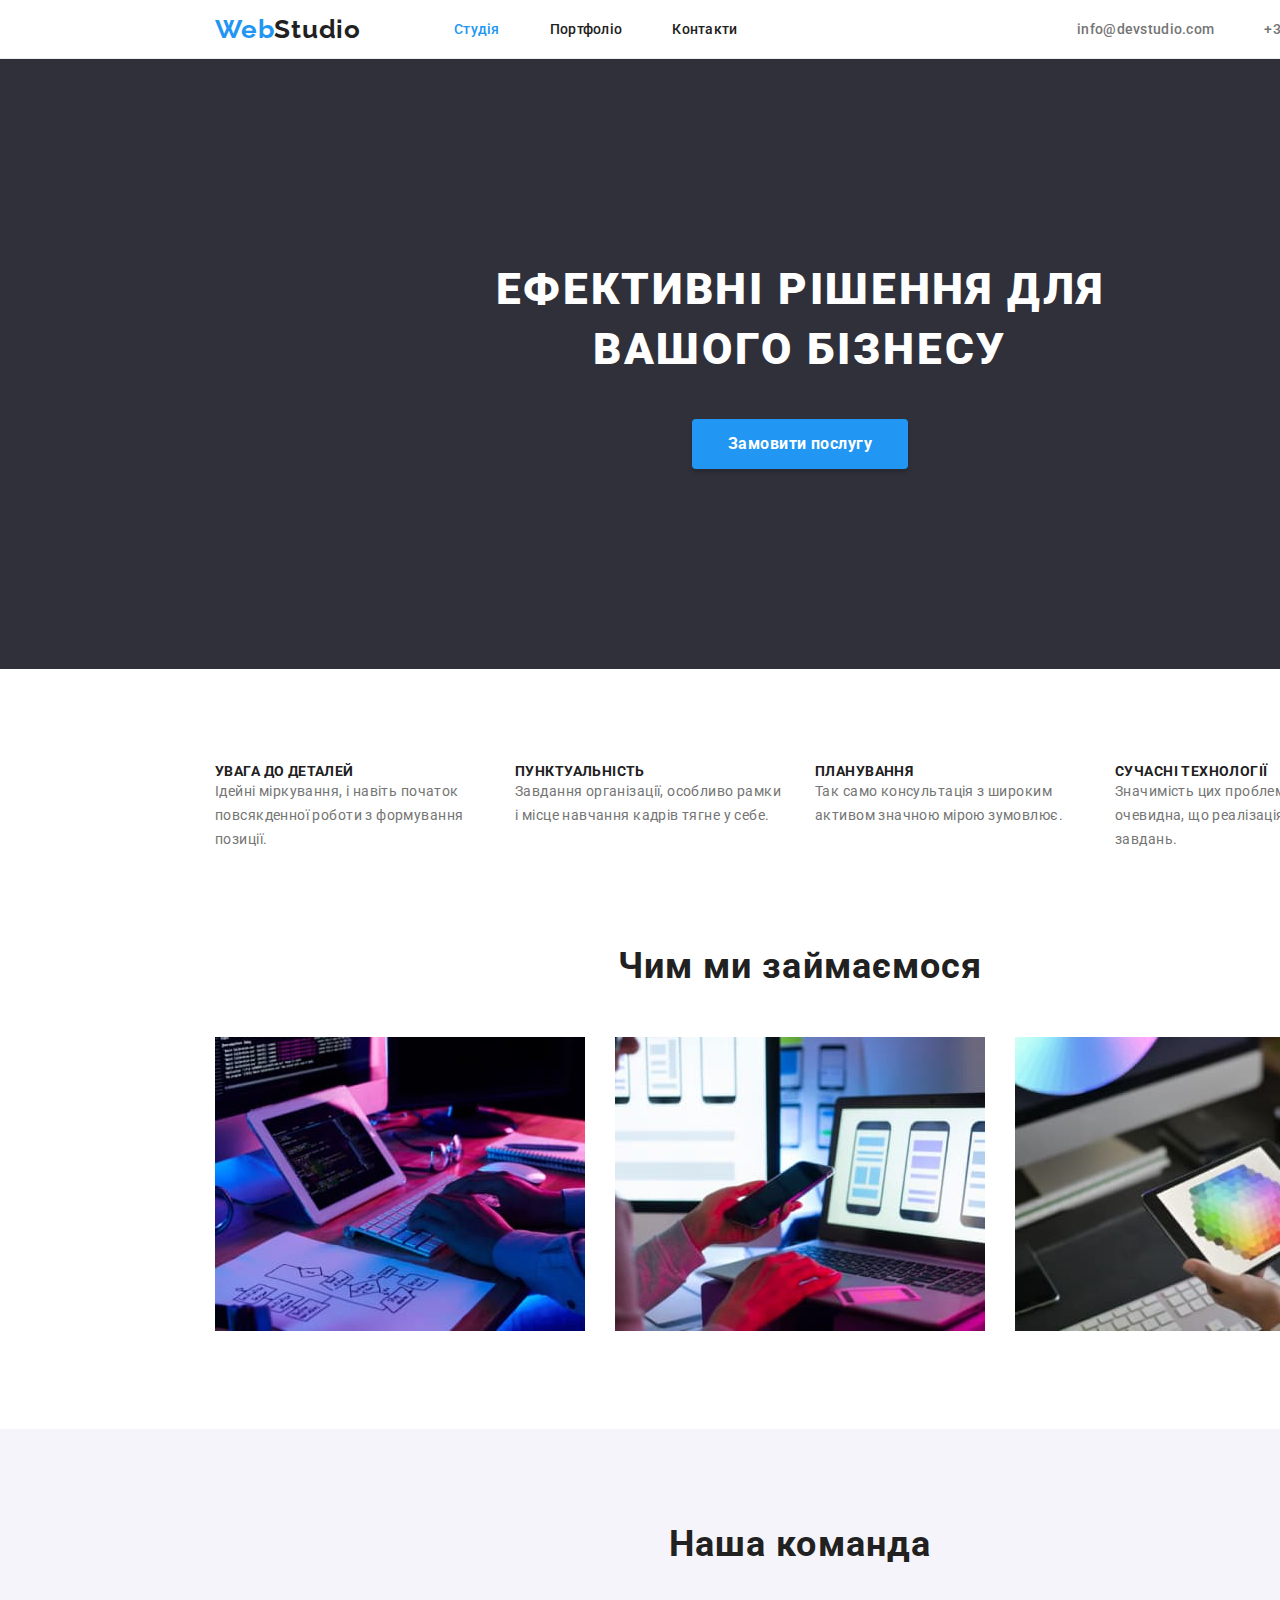
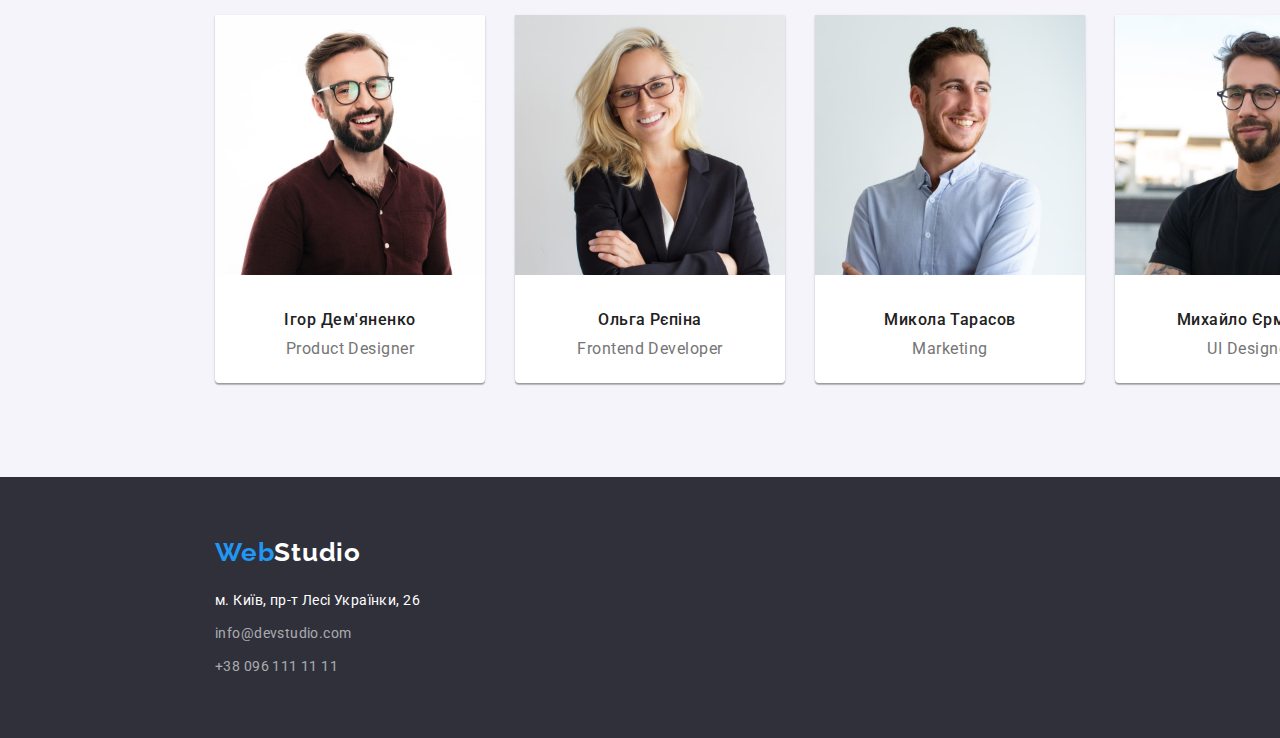
==== commit 6a3e83b7: "правки після валідатора" ====
--- a/index.html
+++ b/index.html
@@ -53,8 +53,7 @@
     <main>
       <section class="hero section">
         <h1 class="hero-title">
-          Ефективні рішення для
-          <pre class="pre-title">вашого бізнесу</pre>
+          Ефективні рішення для вашого бізнесу
         </h1>
         <button type="button" class="hero-button">Замовити послугу</button>
       </section>
@@ -125,8 +124,7 @@
         <div class="container container-team">
           <h2 class="team-title">Наша команда</h2>
           <ul class="list team-list">
-            <div class="card">
-              <li class="specialist">
+              <li class="specialist card">
                 <img
                   src="./img/project_designer.jpg"
                   alt="керіник проєкта"
@@ -135,9 +133,8 @@
                 <h3 class="specialist-title">Ігор Дем'яненко</h3>
                 <p class="specialist-text">Product Designer</p>
               </li>
-            </div>
-            <div class="card">
-              <li class="specialist">
+                        
+              <li class="specialist card">
                 <img
                   src="./img/frontend_developer.jpg"
                   alt="frontend"
@@ -146,25 +143,21 @@
                 <h3 class="specialist-title">Ольга Рєпіна</h3>
                 <p class="specialist-text">Frontend Developer</p>
               </li>
-            </div>
-            <div class="card">
-              <li class="specialist">
+                        
+              <li class="specialist card">
                 <img src="./img/marketing.jpg" alt="маркетолог" width="270" />
                 <h3 class="specialist-title">Микола Тарасов</h3>
                 <p class="specialist-text">Marketing</p>
               </li>
-            </div>
-            
-            <div class="card">
-              <li class="specialist">
+                         
+              <li class="specialist card">
                 <img src="./img/ui_designer.jpg" alt="дизайнер" width="270" />
                 <h3 class="specialist-title">Михайло Єрмаков</h3>
                 <p class="specialist-text">UI Designer</p>
               </li>
-            </div>
             
-          </ul>
-        </div>
+            </ul>
+          </div>
       </section>
     </main>
     <!-- Footer -->
--- a/css/styles.css
+++ b/css/styles.css
@@ -150,10 +150,13 @@
 
 /* стилі main WebStudio */
 .hero {
-  background: var(--background-color-dark);
+  padding-left: 452px;
+  padding-right: 452px;
   padding-top: 200px;
   padding-bottom: 200px;
   text-align: center;
+  background: var(--background-color-dark);
+  
 }
 
 .hero-title {
@@ -166,10 +169,7 @@
   text-transform: uppercase;
   color: var(--primary-white-color);
 }
-.pre-title {
-  margin-top: 0px;
-  font-family: inherit;
-}
+
 .hero-button {
   display: inline-block;
   font-family: inherit;
@@ -251,6 +251,7 @@
   color: var(--title-text-color);
 }
 .card {
+  width: 270px;
   height: 368px;
   background-color: var(--primary-white-color);
   box-shadow: 0px 1px 3px rgba(0, 0, 0, 0.12), 0px 1px 1px rgba(0, 0, 0, 0.14), 0px 2px 1px rgba(0, 0, 0, 0.2);
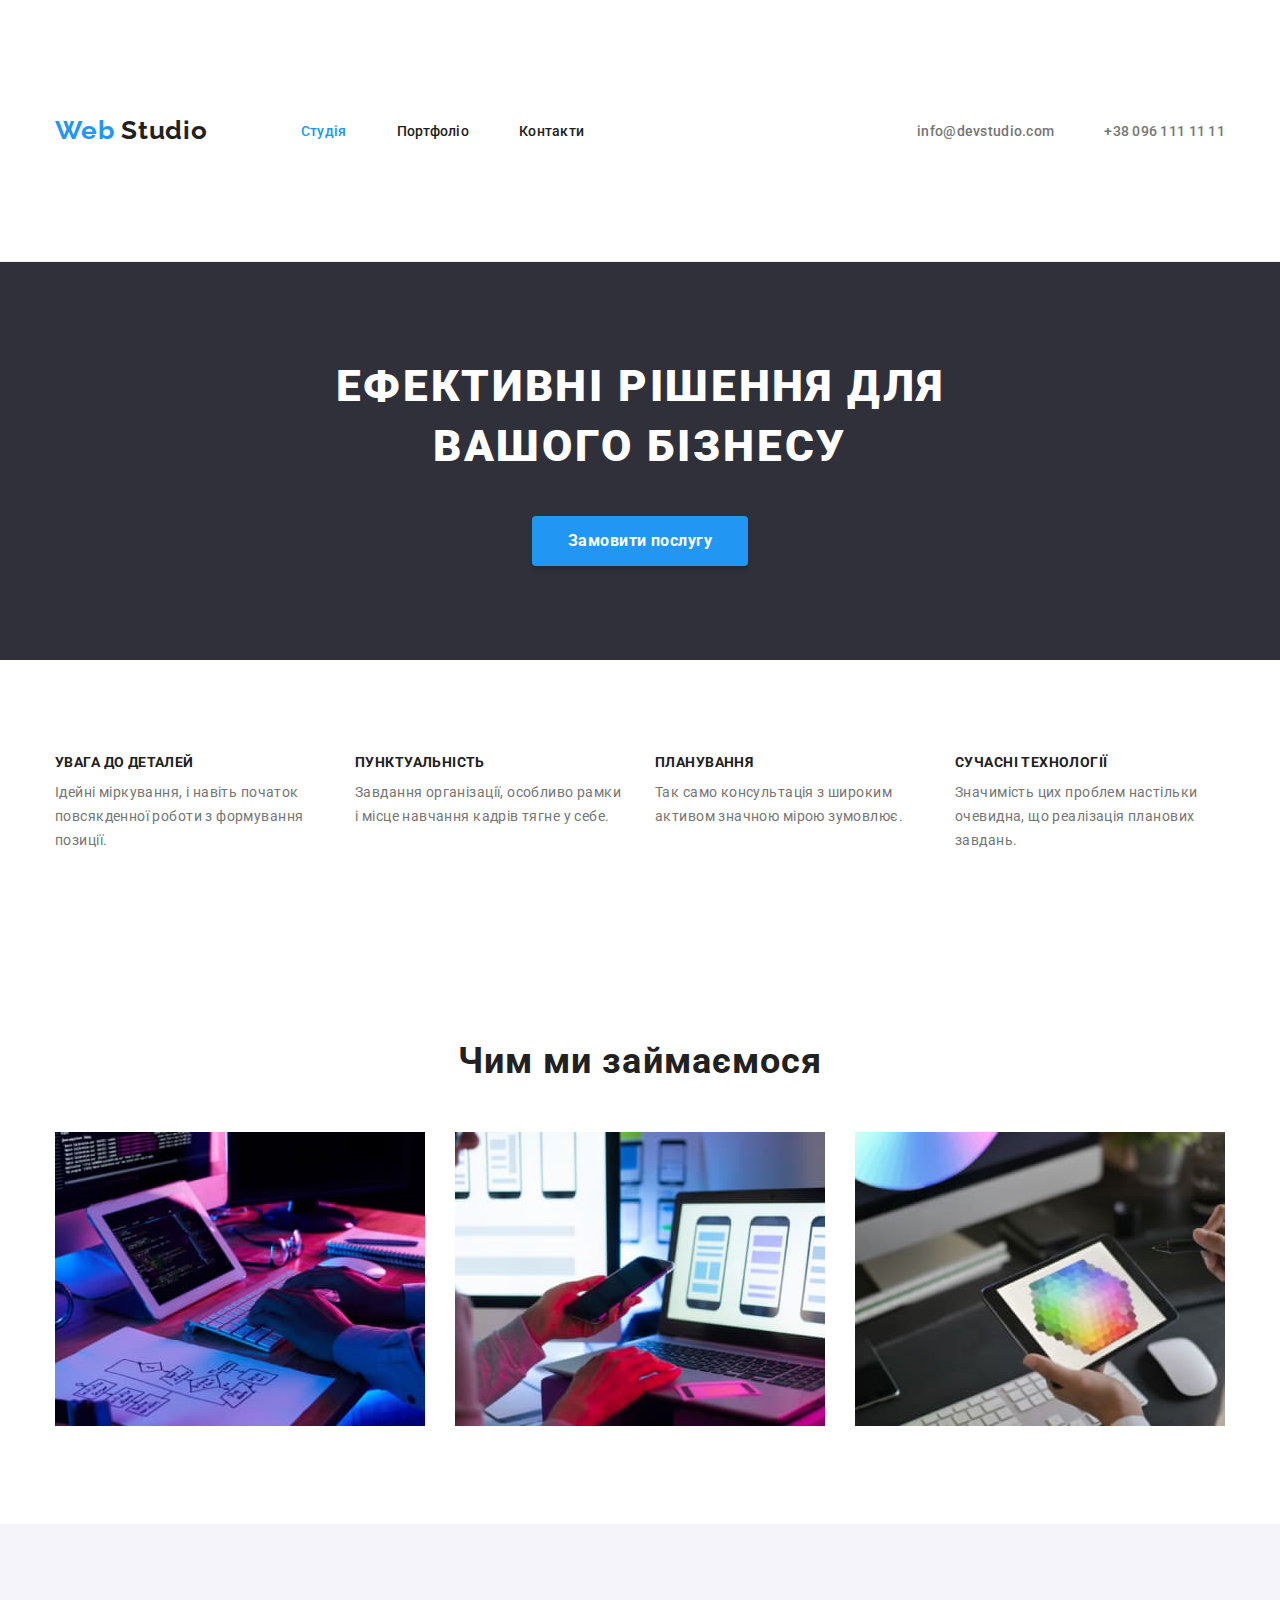
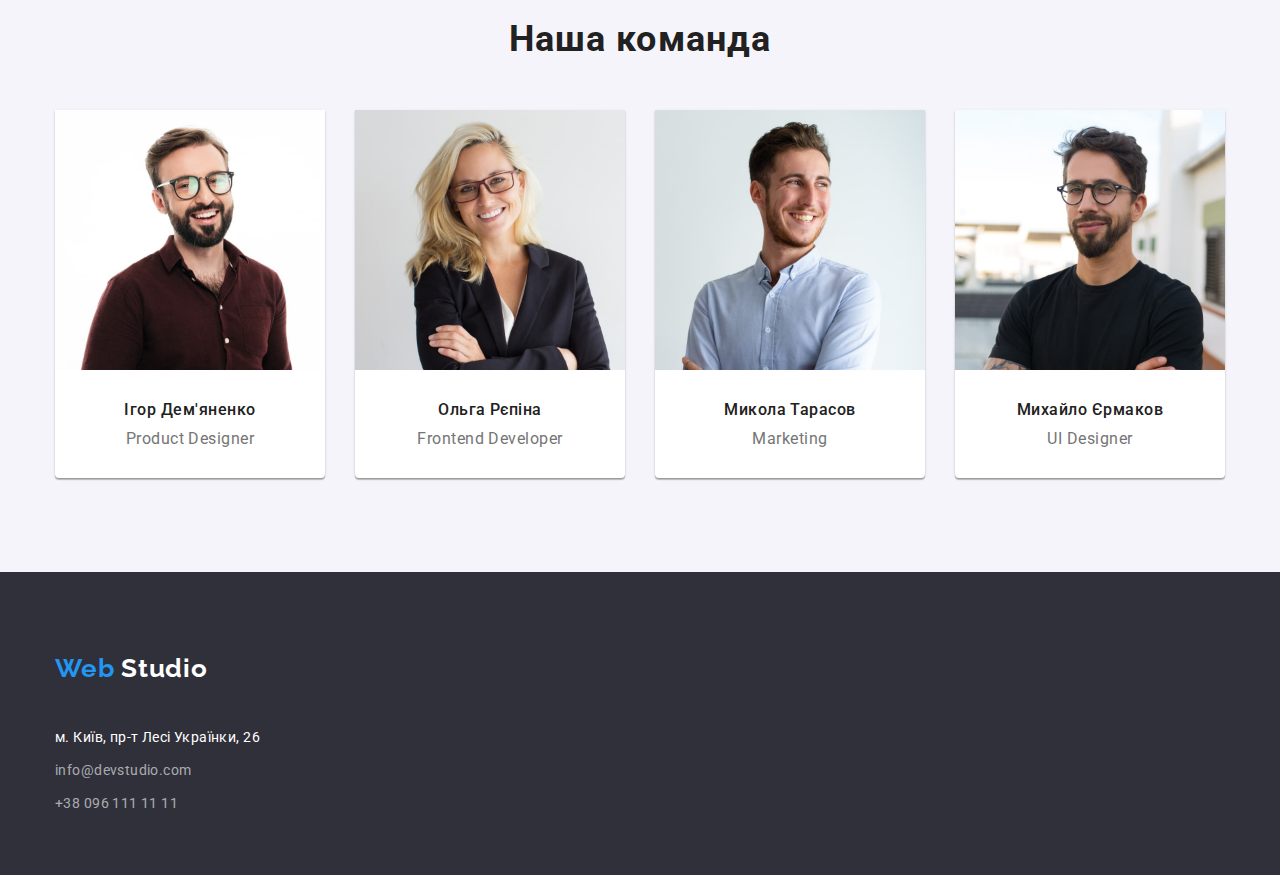
==== commit 5f4efd1e: "правки від ментора" ====
--- a/index.html
+++ b/index.html
@@ -23,16 +23,23 @@
     <!-- Header -->
     <header class="page-header section">
       <div class="container main-nav">
-        <a href="#" class="logo">Web<span class="logo-web">Studio</span></a>
+        <a href="#" class="logo">
+          Web
+          <span class="logo-web">Studio</span>
+        </a>
         <nav class="nav-links">
           <ul class="list site-nav">
-            <li class="item"><a class="link link-page-current" href="#">Студія</a></li>
+            <li class="item">
+              <a class="link link-page-current" href="#">Студія</a>
+            </li>
             <li class="item">
               <a class="link link-page-secondary" href="./portfolio.html">
                 Портфоліо
               </a>
             </li>
-            <li class="item"><a class="link link-page-secondary" href="#">Контакти</a></li>
+            <li class="item">
+              <a class="link link-page-secondary" href="#">Контакти</a>
+            </li>
           </ul>
         </nav>
         <ul class="list site-contact">
@@ -62,7 +69,8 @@
         <div class="container">
           <h2 hidden>Переваги</h2>
           <ul class="list benefits-list">
-            <li class="benefits-item"><h3 class="benefits-title">УВАГА ДО ДЕТАЛЕЙ</h3>
+            <li class="benefits-item">
+              <h3 class="benefits-title">УВАГА ДО ДЕТАЛЕЙ</h3>
               <p class="benefits-text">
                 Ідейні міркування, і навіть початок повсякденної роботи з
                 формування позиції.
@@ -124,47 +132,55 @@
         <div class="container container-team">
           <h2 class="team-title">Наша команда</h2>
           <ul class="list team-list">
-              <li class="specialist card">
-                <img
-                  src="./img/project_designer.jpg"
-                  alt="керіник проєкта"
-                  width="270"
-                />
+            <li class="specialist card">
+              <img class="specialist-photo"
+                src="./img/project_designer.jpg"
+                alt="керіник проєкта"
+                width="270"
+              />
+              <div class="specialist-about">
                 <h3 class="specialist-title">Ігор Дем'яненко</h3>
                 <p class="specialist-text">Product Designer</p>
-              </li>
-                        
-              <li class="specialist card">
-                <img
-                  src="./img/frontend_developer.jpg"
-                  alt="frontend"
-                  width="270"
-                />
+              </div>
+            </li>
+
+            <li class="specialist card">
+              <img class="specialist-photo"
+                src="./img/frontend_developer.jpg"
+                alt="frontend"
+                width="270"
+              />
+              <div class="specialist-about">
                 <h3 class="specialist-title">Ольга Рєпіна</h3>
                 <p class="specialist-text">Frontend Developer</p>
-              </li>
-                        
-              <li class="specialist card">
-                <img src="./img/marketing.jpg" alt="маркетолог" width="270" />
+              </div>
+            </li>
+
+            <li class="specialist card">
+              <img class="specialist-photo" src="./img/marketing.jpg" alt="маркетолог" width="270" />
+              <div class="specialist-about">
                 <h3 class="specialist-title">Микола Тарасов</h3>
                 <p class="specialist-text">Marketing</p>
-              </li>
-                         
-              <li class="specialist card">
-                <img src="./img/ui_designer.jpg" alt="дизайнер" width="270" />
+              </div>
+            </li>
+
+            <li class="specialist card">
+              <img class="specialist-photo" src="./img/ui_designer.jpg" alt="дизайнер" width="270" />
+              <div class="specialist-about">
                 <h3 class="specialist-title">Михайло Єрмаков</h3>
                 <p class="specialist-text">UI Designer</p>
-              </li>
-            
-            </ul>
-          </div>
+              </div>
+            </li>
+          </ul>
+        </div>
       </section>
     </main>
     <!-- Footer -->
     <footer class="footer section">
       <div class="container">
         <a href="#" class="logo webstudio">
-          Web<span class="logo-studio">Studio</span>
+          Web
+          <span class="logo-studio">Studio</span>
         </a>
         <address>
           <ul class="list">
--- a/css/styles.css
+++ b/css/styles.css
@@ -45,8 +45,7 @@
 }
 
 .section {
-  width: 1600px;
-  padding: 0 94px;
+  padding: 94px 0px;
   margin: auto;
 }
 
@@ -75,6 +74,8 @@
 }
 /* стилі логотипу */
 .logo {
+  padding-top: 21px;
+  padding-bottom: 21px;
   color: var(--accent-color);
   font-family: 'Raleway';
   font-style: normal;
@@ -150,17 +151,16 @@
 
 /* стилі main WebStudio */
 .hero {
-  padding-left: 452px;
-  padding-right: 452px;
-  padding-top: 200px;
-  padding-bottom: 200px;
   text-align: center;
   background: var(--background-color-dark);
   
 }
 
 .hero-title {
+  width: 696px;
   margin-bottom: 40px;
+  margin-right: auto;
+  margin-left: auto;
   font-weight: 900;
   font-size: 44px;
   line-height: calc(60 / 44);
@@ -209,6 +209,7 @@
   width: 270px;
 }
 .benefits-title {
+  margin-bottom: 10px;
   font-size: 14px;
   line-height: calc(16 / 14);
   letter-spacing: 0.03em;
@@ -260,8 +261,14 @@
 .card + .card {
   margin-left: 30px;
 }
+.specialist-photo {
+  display: block;
+}
+.specialist-about {
+  padding-top: 30px;
+  padding-bottom: 30px;
+}
 .specialist-title {
-  margin-top: 30px;
   margin-bottom: 10px;
   font-weight: 500;
   font-size: 16px;
@@ -272,6 +279,7 @@
 }
 .specialist-text {
   font-size: 16px;
+  font-weight: 400;
   line-height: calc(19 / 16);
   letter-spacing: 0.03em;
   text-align: center;
@@ -329,14 +337,12 @@
 .gallary-project {
   display: flex;
   flex-wrap: wrap;
+  gap: 30px;
 }
 .gallary-card {
-  margin-right: 30px;
-  margin-bottom: 30px;
-  width: 370px;
-  height: 404px;
+  flex-basis: calc((100% - 60px) / 3);
   background-color: var(--primary-white-color);
-  border: 1px solid #EEEEEE;
+  
 }
 .gallary-card:nth-child(3n) {
   margin-right: 0px;
@@ -344,23 +350,28 @@
 .gallary-card:nth-last-child(-n + 3) {
   margin-bottom: 0px;
 }
+.gallary-photo {
+  display: block;
+}
+.gallary-projects {
+  padding-top: 20px;
+  padding-bottom: 20px;
+  padding-left: 24px;
+  border: 1px solid #EEEEEE;
+}
 .gallary-title {
   display: block;
-  margin-top: 20px;
-  margin-left: 24px;
   font-size: 18px;
+  font-weight: 700;
   line-height: calc(36 / 18);
   letter-spacing: 0.06em;
   color: var(--title-text-color);
   text-decoration: none;
 }
-.gallary-title:hover,
-.gallary-title:focus {
-  color: var(--accent-color);
-}
+
 .gallary-text {
-  margin-left: 24px;
   font-size: 16px;
+  font-weight: 400;
   line-height: calc(30 / 16);
   letter-spacing: 0.03em;
   color: var(--primary-text-color);
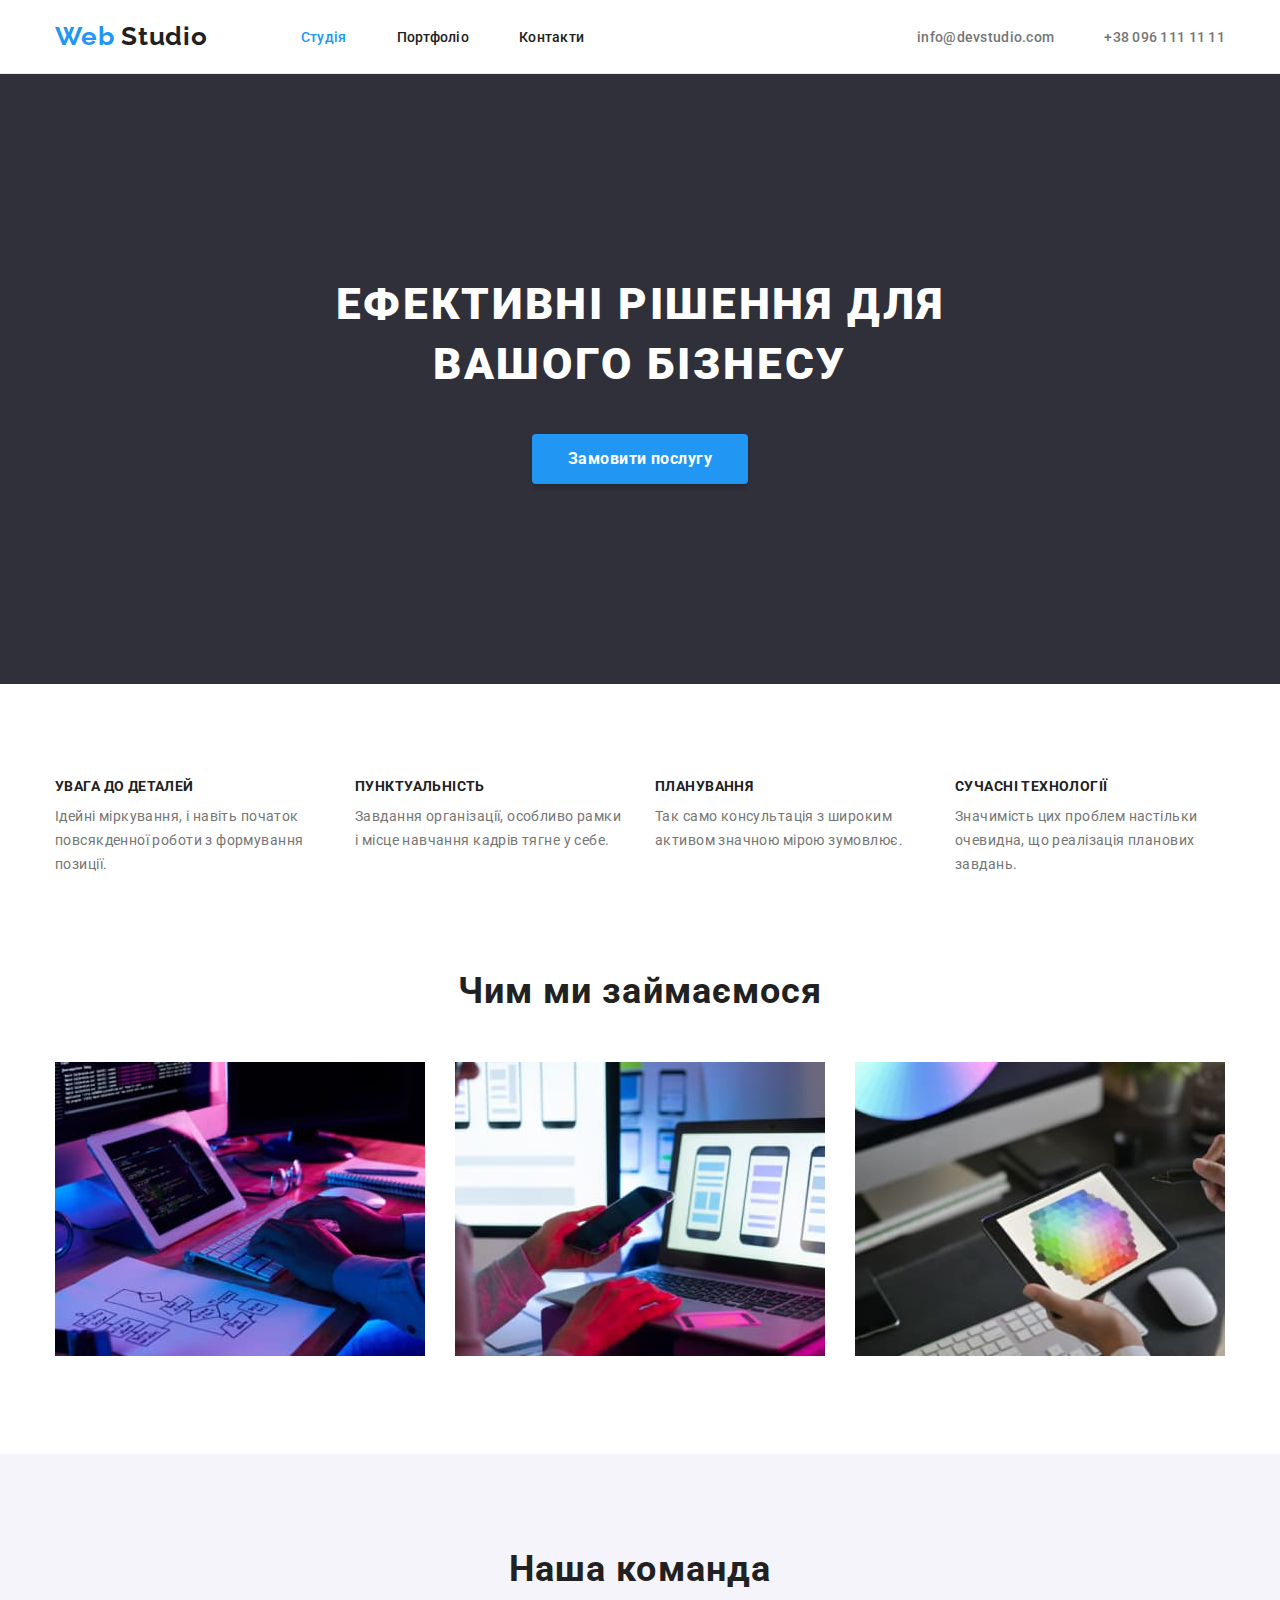
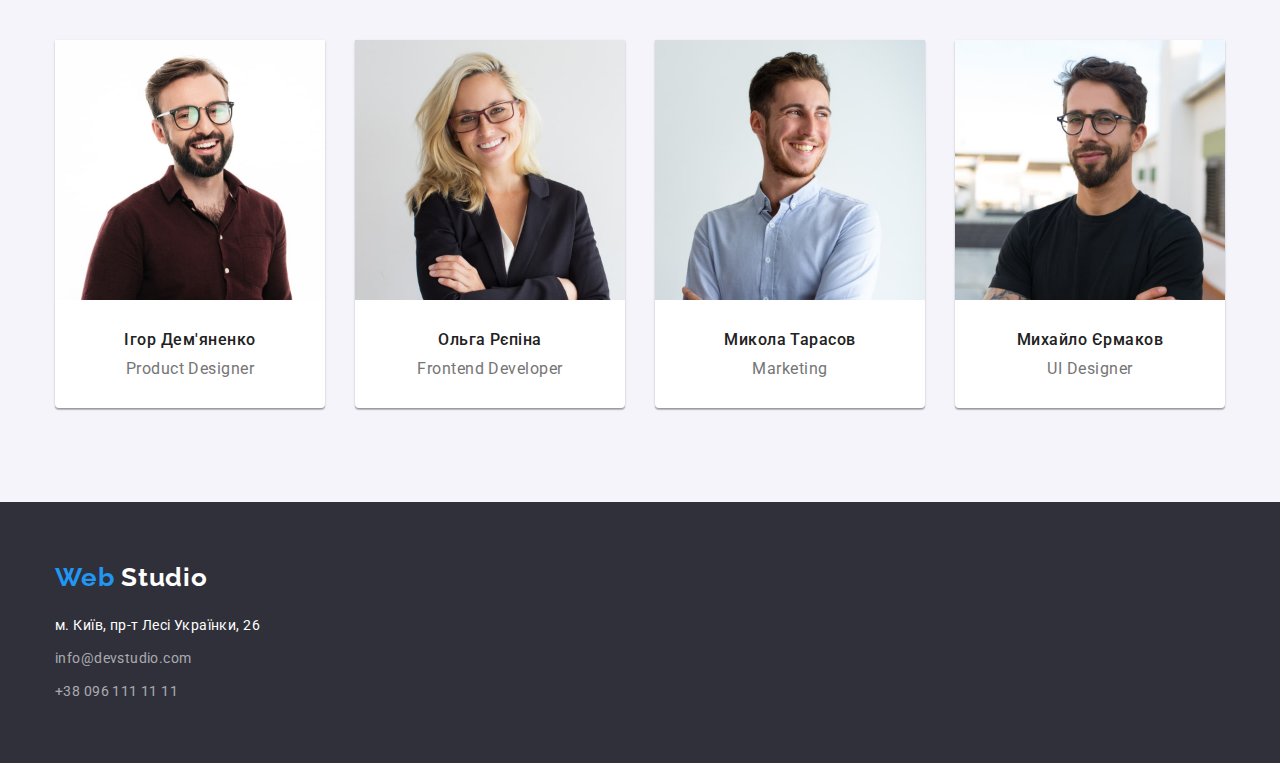
==== commit ec8b3806: "правки від ментора 2" ====
--- a/index.html
+++ b/index.html
@@ -21,7 +21,7 @@
   </head>
   <body>
     <!-- Header -->
-    <header class="page-header section">
+    <header class="page-header">
       <div class="container main-nav">
         <a href="#" class="logo">
           Web
@@ -58,12 +58,14 @@
     </header>
     <!-- main -->
     <main>
-      <section class="hero section">
-        <h1 class="hero-title">
-          Ефективні рішення для вашого бізнесу
-        </h1>
-        <button type="button" class="hero-button">Замовити послугу</button>
-      </section>
+      <section class="hero">
+        <div class="container">
+          <h1 class="hero-title">
+            Ефективні рішення для вашого бізнесу
+          </h1>
+          <button type="button" class="hero-button">Замовити послугу</button>
+        </div>
+              </section>
 
       <section class="benefits section">
         <div class="container">
--- a/css/styles.css
+++ b/css/styles.css
@@ -151,6 +151,8 @@
 
 /* стилі main WebStudio */
 .hero {
+  padding-top: 200px;
+  padding-bottom: 200px;
   text-align: center;
   background: var(--background-color-dark);
   
@@ -224,7 +226,7 @@
 }
 
 .project {
-  padding-bottom: 94px;
+  padding-top: 0px;
 }
 .project-title {
   margin-bottom: 50px;
@@ -429,4 +431,6 @@
 .webstudio {
   display: block;
   margin-bottom: 20px;
-}
+  padding-top: 0px;
+  padding-bottom: 0px;
+}
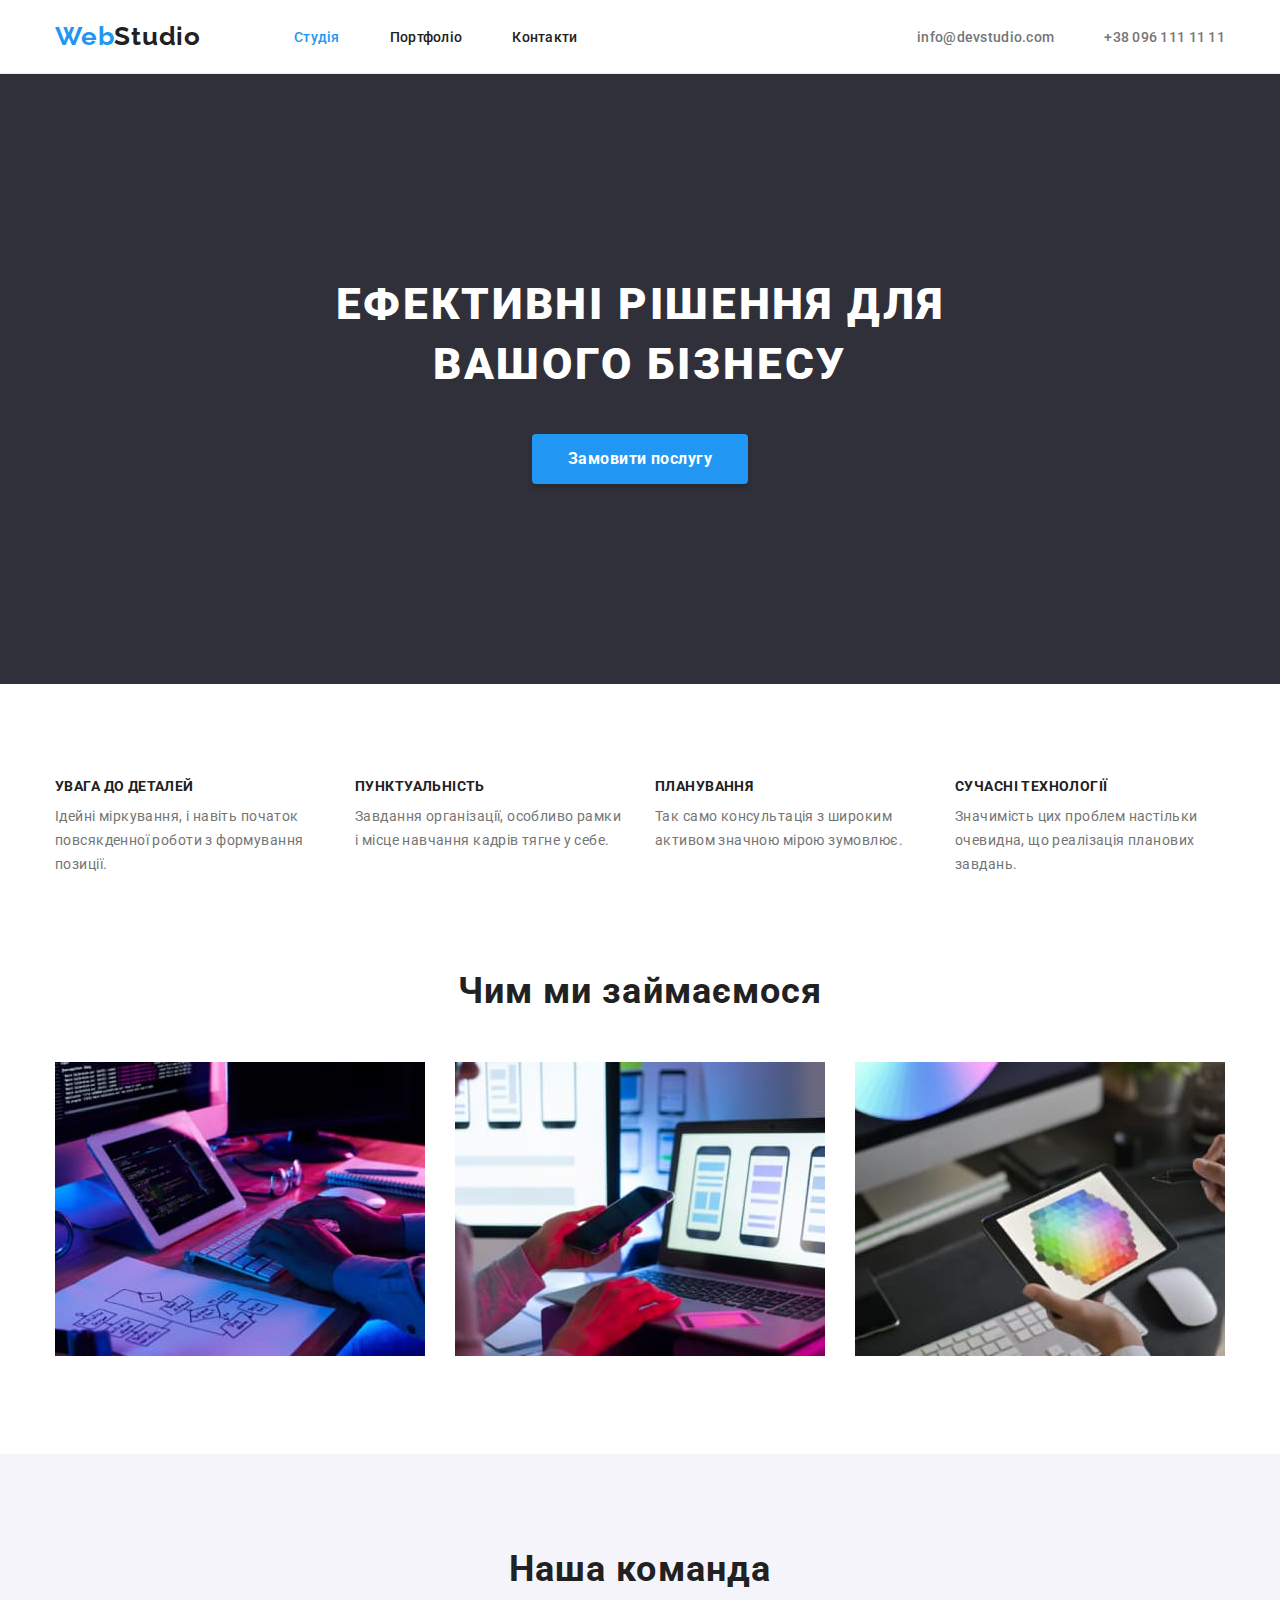
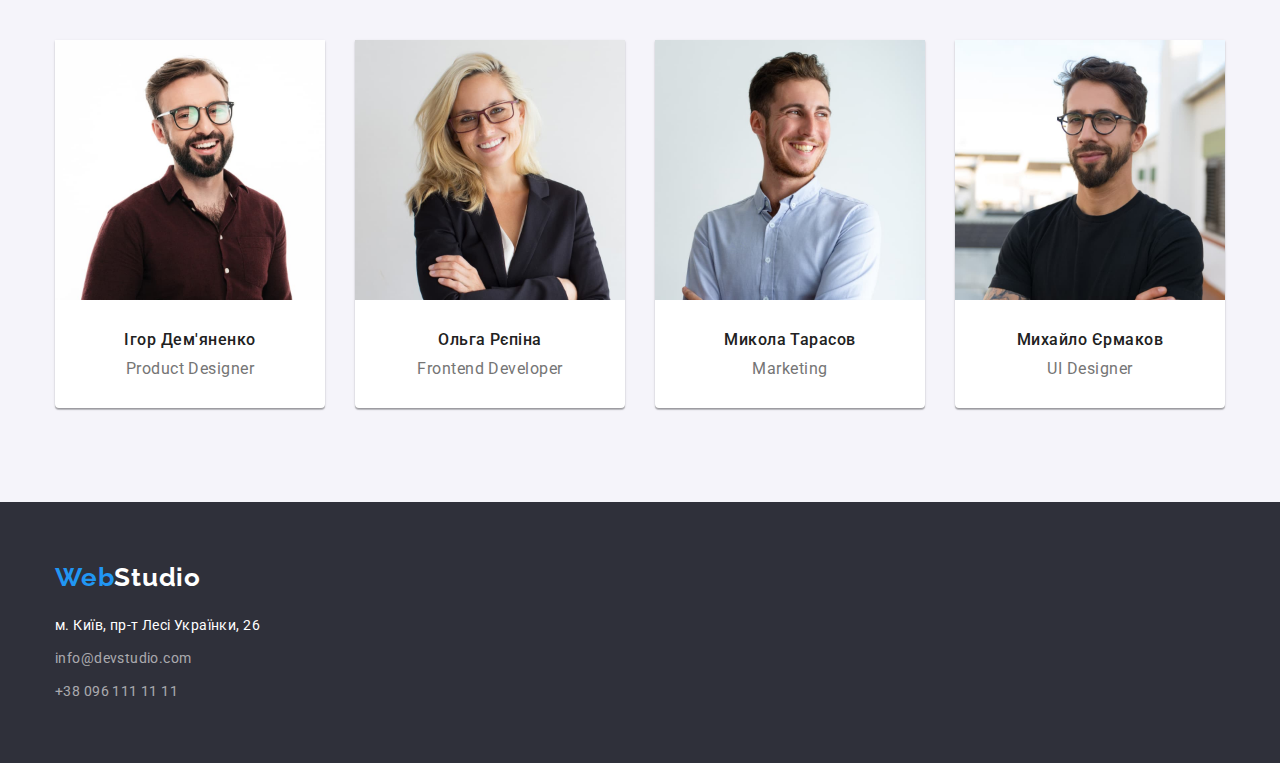
==== commit 6b63d592: "форматування документа" ====
--- a/index.html
+++ b/index.html
@@ -24,8 +24,7 @@
     <header class="page-header">
       <div class="container main-nav">
         <a href="#" class="logo">
-          Web
-          <span class="logo-web">Studio</span>
+          Web<span class="logo-web">Studio</span>
         </a>
         <nav class="nav-links">
           <ul class="list site-nav">
@@ -65,7 +64,7 @@
           </h1>
           <button type="button" class="hero-button">Замовити послугу</button>
         </div>
-              </section>
+      </section>
 
       <section class="benefits section">
         <div class="container">
@@ -135,7 +134,8 @@
           <h2 class="team-title">Наша команда</h2>
           <ul class="list team-list">
             <li class="specialist card">
-              <img class="specialist-photo"
+              <img
+                class="specialist-photo"
                 src="./img/project_designer.jpg"
                 alt="керіник проєкта"
                 width="270"
@@ -147,7 +147,8 @@
             </li>
 
             <li class="specialist card">
-              <img class="specialist-photo"
+              <img
+                class="specialist-photo"
                 src="./img/frontend_developer.jpg"
                 alt="frontend"
                 width="270"
@@ -159,7 +160,12 @@
             </li>
 
             <li class="specialist card">
-              <img class="specialist-photo" src="./img/marketing.jpg" alt="маркетолог" width="270" />
+              <img
+                class="specialist-photo"
+                src="./img/marketing.jpg"
+                alt="маркетолог"
+                width="270"
+              />
               <div class="specialist-about">
                 <h3 class="specialist-title">Микола Тарасов</h3>
                 <p class="specialist-text">Marketing</p>
@@ -167,7 +173,12 @@
             </li>
 
             <li class="specialist card">
-              <img class="specialist-photo" src="./img/ui_designer.jpg" alt="дизайнер" width="270" />
+              <img
+                class="specialist-photo"
+                src="./img/ui_designer.jpg"
+                alt="дизайнер"
+                width="270"
+              />
               <div class="specialist-about">
                 <h3 class="specialist-title">Михайло Єрмаков</h3>
                 <p class="specialist-text">UI Designer</p>
@@ -181,8 +192,7 @@
     <footer class="footer section">
       <div class="container">
         <a href="#" class="logo webstudio">
-          Web
-          <span class="logo-studio">Studio</span>
+          Web<span class="logo-studio">Studio</span>
         </a>
         <address>
           <ul class="list">
